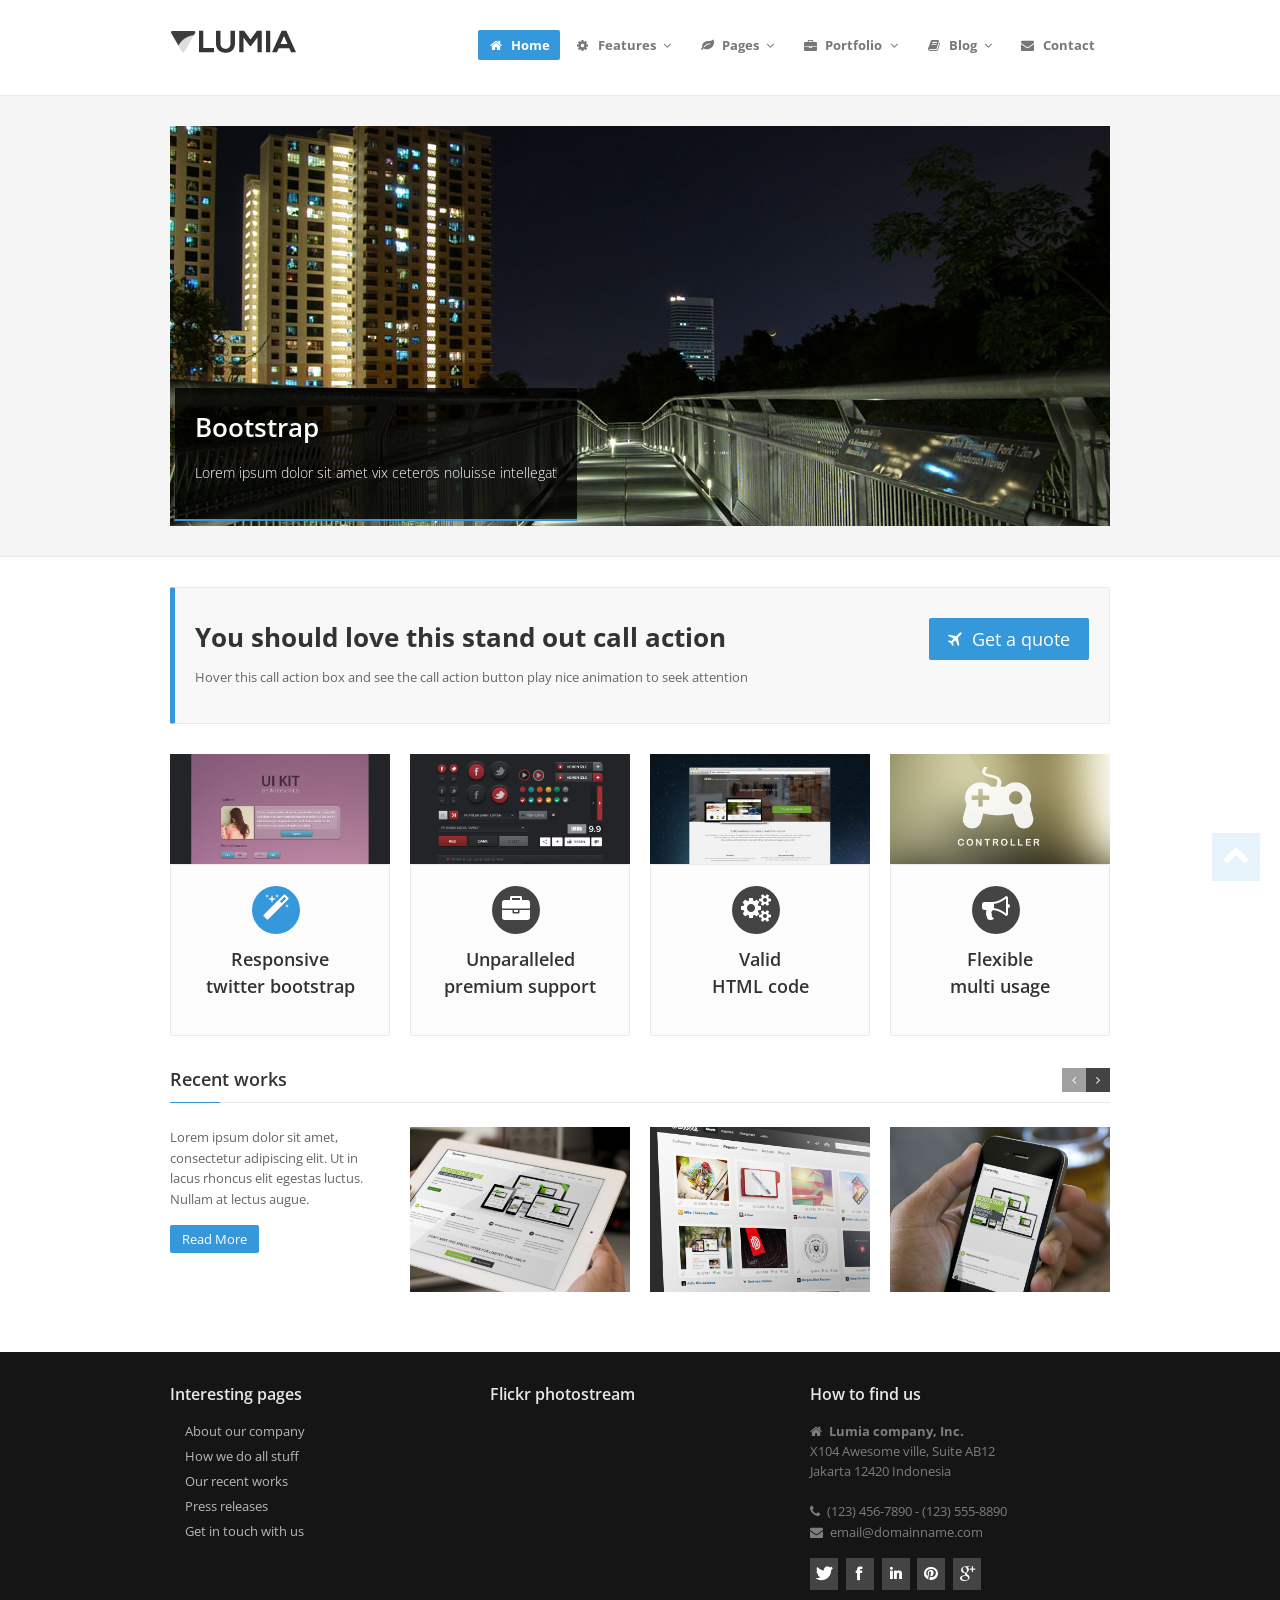
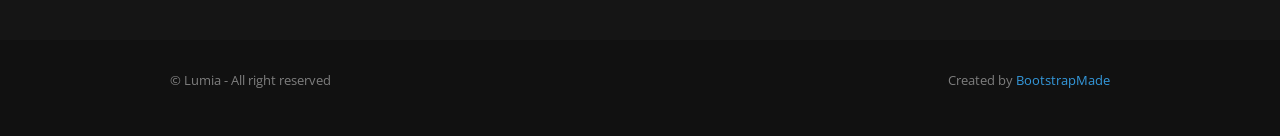
==== Lumia/index.html @ 3aeae581 "Adding a template Use this as a base to change as needed for current project." ====
<!DOCTYPE html>
<html lang="en">

<head>
  <meta charset="utf-8">
  <title>Lumia - Multipurpose responsive bootstrap website template</title>
  <meta name="viewport" content="width=device-width, initial-scale=1.0">
  <meta name="description" content="">
  <meta name="author" content="">
  <!-- styles -->
  <link href="assets/css/bootstrap.css" rel="stylesheet">
  <link href="assets/css/bootstrap-responsive.css" rel="stylesheet">
  <link href="assets/css/prettyPhoto.css" rel="stylesheet">
  <link href="assets/js/google-code-prettify/prettify.css" rel="stylesheet">
  <link href="assets/css/flexslider.css" rel="stylesheet">
  <link href="assets/css/style.css" rel="stylesheet">
  <link href="assets/color/default.css" rel="stylesheet">
  <link href="https://fonts.googleapis.com/css?family=Droid+Serif:400,600,400italic|Open+Sans:400,600,700" rel="stylesheet">

  <!-- fav and touch icons -->
  <link rel="shortcut icon" href="assets/ico/favicon.ico">
  <link rel="apple-touch-icon-precomposed" sizes="144x144" href="assets/ico/apple-touch-icon-144-precomposed.png">
  <link rel="apple-touch-icon-precomposed" sizes="114x114" href="assets/ico/apple-touch-icon-114-precomposed.png">
  <link rel="apple-touch-icon-precomposed" sizes="72x72" href="assets/ico/apple-touch-icon-72-precomposed.png">
  <link rel="apple-touch-icon-precomposed" href="assets/ico/apple-touch-icon-57-precomposed.png">

  <!-- =======================================================
    Theme Name: Lumia
    Theme URL: https://bootstrapmade.com/lumia-bootstrap-business-template/
    Author: BootstrapMade.com
    Author URL: https://bootstrapmade.com
  ======================================================= -->
</head>


<body>
  <div id="wrapper">
    <header>
      <!-- Navbar
    ================================================== -->
      <div class="navbar navbar-static-top">
        <div class="navbar-inner">
          <div class="container">
            <!-- logo -->
            <div class="logo">
              <a href="index.html"><img src="assets/img/logo.png" alt="" /></a>
            </div>
            <!-- end logo -->

            <!-- top menu -->
            <div class="navigation">
              <nav>
                <ul class="nav topnav">
                  <li class="active">
                    <a href="index.html"><i class="icon-home"></i> Home </a>
                  </li>
                  <li class="dropdown">
                    <a href="#"><i class="icon-cog"></i> Features <i class="icon-angle-down"></i></a>
                    <ul class="dropdown-menu">
                      <li><a href="media.html">Media</a></li>
                      <li><a href="color-scheme.html">10 Theme colors</a></li>
                      <li><a href="buttons.html">Buttons</a></li>
                      <li><a href="components.html">Components</a></li>
                      <li><a href="animations.html">56 Animations</a></li>
                      <li><a href="icons.html">Icons</a></li>
                      <li><a href="icon-variations.html">Icon variations</a></li>
                      <li class="dropdown"><a href="#">3rd level <i class="icon-angle-right"></i></a>
                        <ul class="dropdown-menu sub-menu">
                          <li><a href="#">Example menu</a></li>
                          <li><a href="#">Example menu</a></li>
                          <li><a href="#">Example menu</a></li>
                        </ul>
                      </li>
                    </ul>
                  </li>
                  <li class="dropdown">
                    <a href="#"><i class="icon-leaf"></i> Pages <i class="icon-angle-down"></i></a>
                    <ul class="dropdown-menu">
                      <li><a href="about.html">About us</a></li>
                      <li><a href="pricingbox.html">Pricing boxes</a></li>
                      <li><a href="testimonials.html">Testimonials</a></li>
                      <li><a href="404.html">404</a></li>
                    </ul>
                  </li>
                  <li class="dropdown">
                    <a href="#"><i class="icon-briefcase"></i> Portfolio <i class="icon-angle-down"></i></a>
                    <ul class="dropdown-menu">
                      <li><a href="portfolio-2cols.html">Portfolio 2 columns</a></li>
                      <li><a href="portfolio-3cols.html">Portfolio 3 columns</a></li>
                      <li><a href="portfolio-4cols.html">Portfolio 4 columns</a></li>
                      <li><a href="portfolio-detail.html">Portfolio detail</a></li>
                    </ul>
                  </li>
                  <li class="dropdown">
                    <a href="#"><i class="icon-book"></i> Blog <i class="icon-angle-down"></i></a>
                    <ul class="dropdown-menu">
                      <li><a href="blog-left-sidebar.html">Blog left sidebar</a></li>
                      <li><a href="blog-right-sidebar.html">Blog right sidebar</a></li>
                      <li><a href="post-left-sidebar.html">Post left sidebar</a></li>
                      <li><a href="post-right-sidebar.html">Post right sidebar</a></li>
                    </ul>
                  </li>
                  <li>
                    <a href="contact.html"><i class="icon-envelope-alt"></i> Contact</a>
                  </li>
                </ul>
              </nav>
            </div>
            <!-- end menu -->

          </div>
        </div>
      </div>
    </header>
    <section id="intro">

      <div class="container">
        <div class="row">
          <div class="span12">
            <!-- Place somewhere in the <body> of your page -->
            <div id="mainslider" class="flexslider">
              <ul class="slides">
                <li data-thumb="assets/img/slides/flexslider/img1.jpg">
                  <img src="assets/img/slides/flexslider/img1.jpg" alt="" />
                  <div class="flex-caption primary">
                    <h2>Bootstrap</h2>
                    <p>Lorem ipsum dolor sit amet vix ceteros noluisse intellegat</p>
                  </div>
                </li>
                <li data-thumb="assets/img/slides/flexslider/img2.jpg">
                  <img src="assets/img/slides/flexslider/img2.jpg" alt="" />
                  <div class="flex-caption warning">
                    <h2>Responsive layout</h2>
                    <p>Lorem ipsum dolor sit amet vix ceteros noluisse intellegat</p>
                  </div>
                </li>
                <li data-thumb="assets/img/slides/flexslider/img3.jpg">
                  <img src="assets/img/slides/flexslider/img3.jpg" alt="" />
                  <div class="flex-caption success">
                    <h2>Rich of features</h2>
                    <p>Lorem ipsum dolor sit amet vix ceteros noluisse intellegat</p>
                  </div>
                </li>
              </ul>
            </div>
          </div>
        </div>
      </div>

    </section>
    <section id="maincontent">
      <div class="container">

        <div class="row">
          <div class="span12">
            <div class="call-action">

              <div class="text">
                <h2>You should love this stand out call action</h2>
                <p>
                  Hover this call action box and see the call action button play nice animation to seek attention
                </p>
              </div>
              <div class="cta">
                <a class="btn btn-large btn-theme" href="#">
							<i class="icon-plane icon-white"></i> Get a quote </a>
              </div>

            </div>
            <!-- end tagline -->
          </div>
        </div>

        <div class="row">
          <div class="span3 features e_pulse">
            <img src="assets/img/dummies/img1.jpg" alt="" />
            <div class="box">
              <div class="divcenter">
                <a href="#"><i class="icon-circled icon-48 icon-magic active icon"></i></a>
                <h4>Responsive <br />twitter bootstrap</h4>
              </div>
            </div>
          </div>

          <div class="span3 features e_pulse">
            <img src="assets/img/dummies/img2.jpg" alt="" />
            <div class="box">
              <div class="divcenter">
                <a href="#"><i class="icon-circled icon-48 icon-briefcase icon"></i></a>
                <h4>Unparalleled <br />premium support</h4>
              </div>
            </div>
          </div>

          <div class="span3 features e_pulse">
            <img src="assets/img/dummies/img3.jpg" alt="" />
            <div class="box">
              <div class="divcenter">
                <a href="#"><i class="icon-circled icon-48 icon-cogs icon"></i></a>
                <h4>Valid <br />HTML code</h4>
              </div>
            </div>
          </div>

          <div class="span3 features e_pulse">
            <img src="assets/img/dummies/img4.jpg" alt="" />
            <div class="box">
              <div class="divcenter">
                <a href="#"><i class="icon-circled icon-48 icon-bullhorn icon"></i></a>
                <h4>Flexible <br />multi usage</h4>
              </div>
            </div>
          </div>
        </div>

        <div class="row">
          <div class="span12">
            <h4 class="rheading">Recent works<span></span></h4>
            <div class="row">
              <div class="span3">

                <p class="hidden-phone">
                  Lorem ipsum dolor sit amet, consectetur adipiscing elit. Ut in lacus rhoncus elit egestas luctus. Nullam at lectus augue.
                </p>

                <a href="#" class="btn btn-theme">Read More</a>
              </div>

              <div class="span9">
                <div id="latest-work" class="carousel btleft">
                  <div class="carousel-wrapper">
                    <ul class="da-thumbs">

                      <li>
                        <img src="assets/img/dummies/work1.jpg" alt="" />
                        <article class="da-animate da-slideFromRight">
                          <a class="zoom" data-pretty="prettyPhoto" href="assets/img/dummies/big1.jpg">
														<i class="icon-zoom-in icon-rounded icon-48 active"></i>
													</a>
                          <a href="portfolio-detail.html">
														<i class="icon-link icon-rounded icon-48 active"></i>
													</a>
                          <div class="hidden-tablet">
                            <p>Serenity theme</p>
                          </div>
                        </article>
                      </li>

                      <li>
                        <img src="assets/img/dummies/work2.jpg" alt="" />
                        <article class="da-animate da-slideFromRight">
                          <a class="zoom" data-pretty="prettyPhoto" href="assets/img/dummies/big1.jpg">
														<i class="icon-zoom-in icon-rounded icon-48 active"></i>
													</a>
                          <a href="portfolio-detail.html">
														<i class="icon-link icon-rounded icon-48 active"></i>
													</a>
                          <div class="hidden-tablet">
                            <p>Dark apps</p>
                          </div>
                        </article>
                      </li>

                      <li>
                        <img src="assets/img/dummies/work3.jpg" alt="" />
                        <article class="da-animate da-slideFromRight">
                          <a class="zoom" data-pretty="prettyPhoto" href="assets/img/dummies/big1.jpg">
														<i class="icon-zoom-in icon-rounded icon-48 active"></i>
													</a>
                          <a href="portfolio-detail.html">
														<i class="icon-link icon-rounded icon-48 active"></i>
													</a>
                          <div class="hidden-tablet">
                            <p>Mobile apps</p>
                          </div>
                        </article>
                      </li>

                      <li>
                        <img src="assets/img/dummies/work4.jpg" alt="" />
                        <article class="da-animate da-slideFromRight">
                          <a class="zoom" data-pretty="prettyPhoto" href="assets/img/dummies/big1.jpg">
														<i class="icon-zoom-in icon-rounded icon-48 active"></i>
													</a>
                          <a href="portfolio-detail.html">
														<i class="icon-link icon-rounded icon-48 active"></i>
													</a>
                          <div class="hidden-tablet">
                            <p>Mobile template</p>
                          </div>
                        </article>
                      </li>

                      <li>
                        <img src="assets/img/dummies/work5.jpg" alt="" />
                        <article class="da-animate da-slideFromRight">
                          <a class="zoom" data-pretty="prettyPhoto" href="assets/img/dummies/big1.jpg">
														<i class="icon-zoom-in icon-rounded icon-48 active"></i>
													</a>
                          <a href="portfolio-detail.html">
														<i class="icon-link icon-rounded icon-48 active"></i>
													</a>
                          <div class="hidden-tablet">
                            <p>Business theme</p>
                          </div>
                        </article>
                      </li>

                      <li>
                        <img src="assets/img/dummies/work6.jpg" alt="" />
                        <article class="da-animate da-slideFromRight">
                          <a class="zoom" data-pretty="prettyPhoto" href="assets/img/dummies/big1.jpg">
														<i class="icon-zoom-in icon-rounded icon-48 active"></i>
													</a>
                          <a href="portfolio-detail.html">
														<i class="icon-link icon-rounded icon-48 active"></i>
													</a>
                          <div class="hidden-tablet">
                            <p>Portfolio graphic</p>
                          </div>
                        </article>
                      </li>

                    </ul>
                  </div>
                </div>

              </div>
            </div>
          </div>
        </div>

      </div>
    </section>
    <!-- Footer
 ================================================== -->
    <footer class="footer">
      <div class="container">
        <div class="row">
          <div class="span4">
            <div class="widget">
              <h5>Interesting pages</h5>
              <ul class="regular">
                <li><a href="#">About our company</a></li>
                <li><a href="#">How we do all stuff</a></li>
                <li><a href="#">Our recent works</a></li>
                <li><a href="#">Press releases</a></li>
                <li><a href="#">Get in touch with us</a></li>
              </ul>
            </div>
          </div>
          <div class="span4">
            <div class="widget">
              <h5>Flickr photostream</h5>
              <div class="flickr-badge">
                <script type="text/javascript" src="http://www.flickr.com/badge_code_v2.gne?count=9&amp;display=random&amp;size=s&amp;layout=x&amp;source=user&amp;user=34178660@N03"></script>

              </div>
              <div class="clear"></div>
            </div>
          </div>
          <div class="span4">
            <div class="widget">
              <h5>How to find us</h5>
              <address>
								<i class="icon-home"></i> <strong>Lumia company, Inc.</strong><br>
								X104 Awesome ville, Suite AB12<br>
								Jakarta 12420 Indonesia
								</address>
              <p>
                <i class="icon-phone"></i> (123) 456-7890 - (123) 555-8890<br>
                <i class="icon-envelope-alt"></i> email@domainname.com
              </p>
            </div>
            <div class="widget">
              <ul class="social">
                <li><a href="#" data-placement="bottom" title="Twitter"><i class="icon-twitter icon-square icon-32"></i></a></li>
                <li><a href="#" data-placement="bottom" title="Facebook"><i class="icon-facebook icon-square icon-32"></i></a></li>
                <li><a href="#" data-placement="bottom" title="Linkedin"><i class="icon-linkedin icon-square icon-32"></i></a></li>
                <li><a href="#" data-placement="bottom" title="Pinterest"><i class="icon-pinterest icon-square icon-32"></i></a></li>
                <li><a href="#" data-placement="bottom" title="Google plus"><i class="icon-google-plus icon-square icon-32"></i></a></li>
              </ul>
            </div>
          </div>
        </div>
      </div>
      <div class="verybottom">
        <div class="container">
          <div class="row">
            <div class="span6">
              <p>
                &copy; Lumia - All right reserved
              </p>
            </div>
            <div class="span6">
              <div class="pull-right">
                <div class="credits">
                  <!--
                    All the links in the footer should remain intact.
                    You can delete the links only if you purchased the pro version.
                    Licensing information: https://bootstrapmade.com/license/
                    Purchase the pro version with working PHP/AJAX contact form: https://bootstrapmade.com/buy/?theme=Lumia
                  -->
                  Created by <a href="https://bootstrapmade.com/">BootstrapMade</a>
                </div>
              </div>
            </div>
          </div>
        </div>
      </div>
    </footer>

  </div>
  <!-- end wrapper -->
  <a href="#" class="scrollup"><i class="icon-chevron-up icon-square icon-48 active"></i></a>

  <script src="assets/js/jquery.js"></script>
  <script src="assets/js/raphael-min.js"></script>
  <script src="assets/js/jquery.easing.1.3.js"></script>
  <script src="assets/js/bootstrap.js"></script>
  <script src="assets/js/google-code-prettify/prettify.js"></script>
  <script src="assets/js/jquery.elastislide.js"></script>
  <script src="assets/js/jquery.prettyPhoto.js"></script>
  <script src="assets/js/jquery.flexslider.js"></script>
  <script src="assets/js/jquery-hover-effect.js"></script>
  <script src="assets/js/animate.js"></script>

  <!-- Template Custom JavaScript File -->
  <script src="assets/js/custom.js"></script>

</body>
</html>
---- Lumia/assets/css/prettyPhoto.css ----
div.pp_default .pp_top,div.pp_default .pp_top .pp_middle,div.pp_default .pp_top .pp_left,div.pp_default .pp_top .pp_right,div.pp_default .pp_bottom,div.pp_default .pp_bottom .pp_left,div.pp_default .pp_bottom .pp_middle,div.pp_default .pp_bottom .pp_right{height:13px}
div.pp_default .pp_top .pp_left{background:url(../images/prettyPhoto/default/sprite.png) -78px -93px no-repeat}
div.pp_default .pp_top .pp_middle{background:url(../images/prettyPhoto/default/sprite_x.png) top left repeat-x}
div.pp_default .pp_top .pp_right{background:url(../images/prettyPhoto/default/sprite.png) -112px -93px no-repeat}
div.pp_default .pp_content .ppt{color:#f8f8f8}
div.pp_default .pp_content_container .pp_left{background:url(../images/prettyPhoto/default/sprite_y.png) -7px 0 repeat-y;padding-left:13px}
div.pp_default .pp_content_container .pp_right{background:url(../images/prettyPhoto/default/sprite_y.png) top right repeat-y;padding-right:13px}
div.pp_default .pp_next:hover{background:url(../images/prettyPhoto/default/sprite_next.png) center right no-repeat;cursor:pointer}
div.pp_default .pp_previous:hover{background:url(../images/prettyPhoto/default/sprite_prev.png) center left no-repeat;cursor:pointer}
div.pp_default .pp_expand{background:url(../images/prettyPhoto/default/sprite.png) 0 -29px no-repeat;cursor:pointer;width:28px;height:28px}
div.pp_default .pp_expand:hover{background:url(../images/prettyPhoto/default/sprite.png) 0 -56px no-repeat;cursor:pointer}
div.pp_default .pp_contract{background:url(../images/prettyPhoto/default/sprite.png) 0 -84px no-repeat;cursor:pointer;width:28px;height:28px}
div.pp_default .pp_contract:hover{background:url(../images/prettyPhoto/default/sprite.png) 0 -113px no-repeat;cursor:pointer}
div.pp_default .pp_close{width:30px;height:30px;background:url(../images/prettyPhoto/default/sprite.png) 2px 1px no-repeat;cursor:pointer}
div.pp_default .pp_gallery ul li a{background:url(../images/prettyPhoto/default/default_thumb.png) center center #f8f8f8;border:1px solid #aaa}
div.pp_default .pp_social{margin-top:7px}
div.pp_default .pp_gallery a.pp_arrow_previous,div.pp_default .pp_gallery a.pp_arrow_next{position:static;left:auto}
div.pp_default .pp_nav .pp_play,div.pp_default .pp_nav .pp_pause{background:url(../images/prettyPhoto/default/sprite.png) -51px 1px no-repeat;height:30px;width:30px}
div.pp_default .pp_nav .pp_pause{background-position:-51px -29px}
div.pp_default a.pp_arrow_previous,div.pp_default a.pp_arrow_next{background:url(../images/prettyPhoto/default/sprite.png) -31px -3px no-repeat;height:20px;width:20px;margin:4px 0 0}
div.pp_default a.pp_arrow_next{left:52px;background-position:-82px -3px}
div.pp_default .pp_content_container .pp_details{margin-top:5px}
div.pp_default .pp_nav{clear:none;height:30px;width:110px;position:relative}
div.pp_default .pp_nav .currentTextHolder{font-family:Georgia;font-style:italic;color:#999;font-size:11px;left:75px;line-height:25px;position:absolute;top:2px;margin:0;padding:0 0 0 10px}
div.pp_default .pp_close:hover,div.pp_default .pp_nav .pp_play:hover,div.pp_default .pp_nav .pp_pause:hover,div.pp_default .pp_arrow_next:hover,div.pp_default .pp_arrow_previous:hover{opacity:0.7}
div.pp_default .pp_description{font-size:11px;font-weight:700;line-height:14px;margin:5px 50px 5px 0}
div.pp_default .pp_bottom .pp_left{background:url(../images/prettyPhoto/default/sprite.png) -78px -127px no-repeat}
div.pp_default .pp_bottom .pp_middle{background:url(../images/prettyPhoto/default/sprite_x.png) bottom left repeat-x}
div.pp_default .pp_bottom .pp_right{background:url(../images/prettyPhoto/default/sprite.png) -112px -127px no-repeat}
div.pp_default .pp_loaderIcon{background:url(../images/prettyPhoto/default/loader.gif) center center no-repeat}
div.light_rounded .pp_top .pp_left{background:url(../images/prettyPhoto/light_rounded/sprite.png) -88px -53px no-repeat}
div.light_rounded .pp_top .pp_right{background:url(../images/prettyPhoto/light_rounded/sprite.png) -110px -53px no-repeat}
div.light_rounded .pp_next:hover{background:url(../images/prettyPhoto/light_rounded/btnNext.png) center right no-repeat;cursor:pointer}
div.light_rounded .pp_previous:hover{background:url(../images/prettyPhoto/light_rounded/btnPrevious.png) center left no-repeat;cursor:pointer}
div.light_rounded .pp_expand{background:url(../images/prettyPhoto/light_rounded/sprite.png) -31px -26px no-repeat;cursor:pointer}
div.light_rounded .pp_expand:hover{background:url(../images/prettyPhoto/light_rounded/sprite.png) -31px -47px no-repeat;cursor:pointer}
div.light_rounded .pp_contract{background:url(../images/prettyPhoto/light_rounded/sprite.png) 0 -26px no-repeat;cursor:pointer}
div.light_rounded .pp_contract:hover{background:url(../images/prettyPhoto/light_rounded/sprite.png) 0 -47px no-repeat;cursor:pointer}
div.light_rounded .pp_close{width:75px;height:22px;background:url(../images/prettyPhoto/light_rounded/sprite.png) -1px -1px no-repeat;cursor:pointer}
div.light_rounded .pp_nav .pp_play{background:url(../images/prettyPhoto/light_rounded/sprite.png) -1px -100px no-repeat;height:15px;width:14px}
div.light_rounded .pp_nav .pp_pause{background:url(../images/prettyPhoto/light_rounded/sprite.png) -24px -100px no-repeat;height:15px;width:14px}
div.light_rounded .pp_arrow_previous{background:url(../images/prettyPhoto/light_rounded/sprite.png) 0 -71px no-repeat}
div.light_rounded .pp_arrow_next{background:url(../images/prettyPhoto/light_rounded/sprite.png) -22px -71px no-repeat}
div.light_rounded .pp_bottom .pp_left{background:url(../images/prettyPhoto/light_rounded/sprite.png) -88px -80px no-repeat}
div.light_rounded .pp_bottom .pp_right{background:url(../images/prettyPhoto/light_rounded/sprite.png) -110px -80px no-repeat}
div.dark_rounded .pp_top .pp_left{background:url(../images/prettyPhoto/dark_rounded/sprite.png) -88px -53px no-repeat}
div.dark_rounded .pp_top .pp_right{background:url(../images/prettyPhoto/dark_rounded/sprite.png) -110px -53px no-repeat}
div.dark_rounded .pp_content_container .pp_left{background:url(../images/prettyPhoto/dark_rounded/contentPattern.png) top left repeat-y}
div.dark_rounded .pp_content_container .pp_right{background:url(../images/prettyPhoto/dark_rounded/contentPattern.png) top right repeat-y}
div.dark_rounded .pp_next:hover{background:url(../images/prettyPhoto/dark_rounded/btnNext.png) center right no-repeat;cursor:pointer}
div.dark_rounded .pp_previous:hover{background:url(../images/prettyPhoto/dark_rounded/btnPrevious.png) center left no-repeat;cursor:pointer}
div.dark_rounded .pp_expand{background:url(../images/prettyPhoto/dark_rounded/sprite.png) -31px -26px no-repeat;cursor:pointer}
div.dark_rounded .pp_expand:hover{background:url(../images/prettyPhoto/dark_rounded/sprite.png) -31px -47px no-repeat;cursor:pointer}
div.dark_rounded .pp_contract{background:url(../images/prettyPhoto/dark_rounded/sprite.png) 0 -26px no-repeat;cursor:pointer}
div.dark_rounded .pp_contract:hover{background:url(../images/prettyPhoto/dark_rounded/sprite.png) 0 -47px no-repeat;cursor:pointer}
div.dark_rounded .pp_close{width:75px;height:22px;background:url(../images/prettyPhoto/dark_rounded/sprite.png) -1px -1px no-repeat;cursor:pointer}
div.dark_rounded .pp_description{margin-right:85px;color:#fff}
div.dark_rounded .pp_nav .pp_play{background:url(../images/prettyPhoto/dark_rounded/sprite.png) -1px -100px no-repeat;height:15px;width:14px}
div.dark_rounded .pp_nav .pp_pause{background:url(../images/prettyPhoto/dark_rounded/sprite.png) -24px -100px no-repeat;height:15px;width:14px}
div.dark_rounded .pp_arrow_previous{background:url(../images/prettyPhoto/dark_rounded/sprite.png) 0 -71px no-repeat}
div.dark_rounded .pp_arrow_next{background:url(../images/prettyPhoto/dark_rounded/sprite.png) -22px -71px no-repeat}
div.dark_rounded .pp_bottom .pp_left{background:url(../images/prettyPhoto/dark_rounded/sprite.png) -88px -80px no-repeat}
div.dark_rounded .pp_bottom .pp_right{background:url(../images/prettyPhoto/dark_rounded/sprite.png) -110px -80px no-repeat}
div.dark_rounded .pp_loaderIcon{background:url(../images/prettyPhoto/dark_rounded/loader.gif) center center no-repeat}
div.dark_square .pp_left,div.dark_square .pp_middle,div.dark_square .pp_right,div.dark_square .pp_content{background:#000}
div.dark_square .pp_description{color:#fff;margin:0 85px 0 0}
div.dark_square .pp_loaderIcon{background:url(../images/prettyPhoto/dark_square/loader.gif) center center no-repeat}
div.dark_square .pp_expand{background:url(../images/prettyPhoto/dark_square/sprite.png) -31px -26px no-repeat;cursor:pointer}
div.dark_square .pp_expand:hover{background:url(../images/prettyPhoto/dark_square/sprite.png) -31px -47px no-repeat;cursor:pointer}
div.dark_square .pp_contract{background:url(../images/prettyPhoto/dark_square/sprite.png) 0 -26px no-repeat;cursor:pointer}
div.dark_square .pp_contract:hover{background:url(../images/prettyPhoto/dark_square/sprite.png) 0 -47px no-repeat;cursor:pointer}
div.dark_square .pp_close{width:75px;height:22px;background:url(../images/prettyPhoto/dark_square/sprite.png) -1px -1px no-repeat;cursor:pointer}
div.dark_square .pp_nav{clear:none}
div.dark_square .pp_nav .pp_play{background:url(../images/prettyPhoto/dark_square/sprite.png) -1px -100px no-repeat;height:15px;width:14px}
div.dark_square .pp_nav .pp_pause{background:url(../images/prettyPhoto/dark_square/sprite.png) -24px -100px no-repeat;height:15px;width:14px}
div.dark_square .pp_arrow_previous{background:url(../images/prettyPhoto/dark_square/sprite.png) 0 -71px no-repeat}
div.dark_square .pp_arrow_next{background:url(../images/prettyPhoto/dark_square/sprite.png) -22px -71px no-repeat}
div.dark_square .pp_next:hover{background:url(../images/prettyPhoto/dark_square/btnNext.png) center right no-repeat;cursor:pointer}
div.dark_square .pp_previous:hover{background:url(../images/prettyPhoto/dark_square/btnPrevious.png) center left no-repeat;cursor:pointer}
div.light_square .pp_expand{background:url(../images/prettyPhoto/light_square/sprite.png) -31px -26px no-repeat;cursor:pointer}
div.light_square .pp_expand:hover{background:url(../images/prettyPhoto/light_square/sprite.png) -31px -47px no-repeat;cursor:pointer}
div.light_square .pp_contract{background:url(../images/prettyPhoto/light_square/sprite.png) 0 -26px no-repeat;cursor:pointer}
div.light_square .pp_contract:hover{background:url(../images/prettyPhoto/light_square/sprite.png) 0 -47px no-repeat;cursor:pointer}
div.light_square .pp_close{width:75px;height:22px;background:url(../images/prettyPhoto/light_square/sprite.png) -1px -1px no-repeat;cursor:pointer}
div.light_square .pp_nav .pp_play{background:url(../images/prettyPhoto/light_square/sprite.png) -1px -100px no-repeat;height:15px;width:14px}
div.light_square .pp_nav .pp_pause{background:url(../images/prettyPhoto/light_square/sprite.png) -24px -100px no-repeat;height:15px;width:14px}
div.light_square .pp_arrow_previous{background:url(../images/prettyPhoto/light_square/sprite.png) 0 -71px no-repeat}
div.light_square .pp_arrow_next{background:url(../images/prettyPhoto/light_square/sprite.png) -22px -71px no-repeat}
div.light_square .pp_next:hover{background:url(../images/prettyPhoto/light_square/btnNext.png) center right no-repeat;cursor:pointer}
div.light_square .pp_previous:hover{background:url(../images/prettyPhoto/light_square/btnPrevious.png) center left no-repeat;cursor:pointer}
div.facebook .pp_top .pp_left{background:url(../images/prettyPhoto/facebook/sprite.png) -88px -53px no-repeat}
div.facebook .pp_top .pp_middle{background:url(../images/prettyPhoto/facebook/contentPatternTop.png) top left repeat-x}
div.facebook .pp_top .pp_right{background:url(../images/prettyPhoto/facebook/sprite.png) -110px -53px no-repeat}
div.facebook .pp_content_container .pp_left{background:url(../images/prettyPhoto/facebook/contentPatternLeft.png) top left repeat-y}
div.facebook .pp_content_container .pp_right{background:url(../images/prettyPhoto/facebook/contentPatternRight.png) top right repeat-y}
div.facebook .pp_expand{background:url(../images/prettyPhoto/facebook/sprite.png) -31px -26px no-repeat;cursor:pointer}
div.facebook .pp_expand:hover{background:url(../images/prettyPhoto/facebook/sprite.png) -31px -47px no-repeat;cursor:pointer}
div.facebook .pp_contract{background:url(../images/prettyPhoto/facebook/sprite.png) 0 -26px no-repeat;cursor:pointer}
div.facebook .pp_contract:hover{background:url(../images/prettyPhoto/facebook/sprite.png) 0 -47px no-repeat;cursor:pointer}
div.facebook .pp_close{width:22px;height:22px;background:url(../images/prettyPhoto/facebook/sprite.png) -1px -1px no-repeat;cursor:pointer}
div.facebook .pp_description{margin:0 37px 0 0}
div.facebook .pp_loaderIcon{background:url(../images/prettyPhoto/facebook/loader.gif) center center no-repeat}
div.facebook .pp_arrow_previous{background:url(../images/prettyPhoto/facebook/sprite.png) 0 -71px no-repeat;height:22px;margin-top:0;width:22px}
div.facebook .pp_arrow_previous.disabled{background-position:0 -96px;cursor:default}
div.facebook .pp_arrow_next{background:url(../images/prettyPhoto/facebook/sprite.png) -32px -71px no-repeat;height:22px;margin-top:0;width:22px}
div.facebook .pp_arrow_next.disabled{background-position:-32px -96px;cursor:default}
div.facebook .pp_nav{margin-top:0}
div.facebook .pp_nav p{font-size:15px;padding:0 3px 0 4px}
div.facebook .pp_nav .pp_play{background:url(../images/prettyPhoto/facebook/sprite.png) -1px -123px no-repeat;height:22px;width:22px}
div.facebook .pp_nav .pp_pause{background:url(../images/prettyPhoto/facebook/sprite.png) -32px -123px no-repeat;height:22px;width:22px}
div.facebook .pp_next:hover{background:url(../images/prettyPhoto/facebook/btnNext.png) center right no-repeat;cursor:pointer}
div.facebook .pp_previous:hover{background:url(../images/prettyPhoto/facebook/btnPrevious.png) center left no-repeat;cursor:pointer}
div.facebook .pp_bottom .pp_left{background:url(../images/prettyPhoto/facebook/sprite.png) -88px -80px no-repeat}
div.facebook .pp_bottom .pp_middle{background:url(../images/prettyPhoto/facebook/contentPatternBottom.png) top left repeat-x}
div.facebook .pp_bottom .pp_right{background:url(../images/prettyPhoto/facebook/sprite.png) -110px -80px no-repeat}
div.pp_pic_holder a:focus{outline:none}
div.pp_overlay{background:#000;display:none;left:0;position:absolute;top:0;width:100%;z-index:9500}
div.pp_pic_holder{display:none;position:absolute;width:100px;z-index:10000}
.pp_content{height:40px;min-width:40px}
* html .pp_content{width:40px}
.pp_content_container{position:relative;text-align:left;width:100%}
.pp_content_container .pp_left{padding-left:20px}
.pp_content_container .pp_right{padding-right:20px}
.pp_content_container .pp_details{float:left;margin:10px 0 2px}
.pp_description{display:none;margin:0}
.pp_social{float:left;margin:0}
.pp_social .facebook{float:left;margin-left:5px;width:55px;overflow:hidden}
.pp_social .twitter{float:left}
.pp_nav{clear:right;float:left;margin:3px 10px 0 0}
.pp_nav p{float:left;white-space:nowrap;margin:2px 4px}
.pp_nav .pp_play,.pp_nav .pp_pause{float:left;margin-right:4px;text-indent:-10000px}
a.pp_arrow_previous,a.pp_arrow_next{display:block;float:left;height:15px;margin-top:3px;overflow:hidden;text-indent:-10000px;width:14px}
.pp_hoverContainer{position:absolute;top:0;width:100%;z-index:2000}
.pp_gallery{display:none;left:50%;margin-top:-50px;position:absolute;z-index:10000}
.pp_gallery div{float:left;overflow:hidden;position:relative}
.pp_gallery ul{float:left;height:35px;position:relative;white-space:nowrap;margin:0 0 0 5px;padding:0}
.pp_gallery ul a{border:1px rgba(0,0,0,0.5) solid;display:block;float:left;height:33px;overflow:hidden}
.pp_gallery ul a img{border:0}
.pp_gallery li{display:block;float:left;margin:0 5px 0 0;padding:0}
.pp_gallery li.default a{background:url(../images/prettyPhoto/facebook/default_thumbnail.gif) 0 0 no-repeat;display:block;height:33px;width:50px}
.pp_gallery .pp_arrow_previous,.pp_gallery .pp_arrow_next{margin-top:7px!important}
a.pp_next{background:url(../images/prettyPhoto/light_rounded/btnNext.png) 10000px 10000px no-repeat;display:block;float:right;height:100%;text-indent:-10000px;width:49%}
a.pp_previous{background:url(../images/prettyPhoto/light_rounded/btnNext.png) 10000px 10000px no-repeat;display:block;float:left;height:100%;text-indent:-10000px;width:49%}
a.pp_expand,a.pp_contract{cursor:pointer;display:none;height:20px;position:absolute;right:30px;text-indent:-10000px;top:10px;width:20px;z-index:20000}
a.pp_close{position:absolute;right:0;top:0;display:block;line-height:22px;text-indent:-10000px}
.pp_loaderIcon{display:block;height:24px;left:50%;position:absolute;top:50%;width:24px;margin:-12px 0 0 -12px}
#pp_full_res{line-height:1!important}
#pp_full_res .pp_inline{text-align:left}
#pp_full_res .pp_inline p{margin:0 0 15px}
div.ppt{color:#fff;display:none;font-size:17px;z-index:9999;margin:0 0 5px 15px}
div.pp_default .pp_content,div.light_rounded .pp_content{background-color:#fff}
div.pp_default #pp_full_res .pp_inline,div.light_rounded .pp_content .ppt,div.light_rounded #pp_full_res .pp_inline,div.light_square .pp_content .ppt,div.light_square #pp_full_res .pp_inline,div.facebook .pp_content .ppt,div.facebook #pp_full_res .pp_inline{color:#000}
div.pp_default .pp_gallery ul li a:hover,div.pp_default .pp_gallery ul li.selected a,.pp_gallery ul a:hover,.pp_gallery li.selected a{border-color:#fff}
div.pp_default .pp_details,div.light_rounded .pp_details,div.dark_rounded .pp_details,div.dark_square .pp_details,div.light_square .pp_details,div.facebook .pp_details{position:relative}
div.light_rounded .pp_top .pp_middle,div.light_rounded .pp_content_container .pp_left,div.light_rounded .pp_content_container .pp_right,div.light_rounded .pp_bottom .pp_middle,div.light_square .pp_left,div.light_square .pp_middle,div.light_square .pp_right,div.light_square .pp_content,div.facebook .pp_content{background:#fff}
div.light_rounded .pp_description,div.light_square .pp_description{margin-right:85px}
div.light_rounded .pp_gallery a.pp_arrow_previous,div.light_rounded .pp_gallery a.pp_arrow_next,div.dark_rounded .pp_gallery a.pp_arrow_previous,div.dark_rounded .pp_gallery a.pp_arrow_next,div.dark_square .pp_gallery a.pp_arrow_previous,div.dark_square .pp_gallery a.pp_arrow_next,div.light_square .pp_gallery a.pp_arrow_previous,div.light_square .pp_gallery a.pp_arrow_next{margin-top:12px!important}
div.light_rounded .pp_arrow_previous.disabled,div.dark_rounded .pp_arrow_previous.disabled,div.dark_square .pp_arrow_previous.disabled,div.light_square .pp_arrow_previous.disabled{background-position:0 -87px;cursor:default}
div.light_rounded .pp_arrow_next.disabled,div.dark_rounded .pp_arrow_next.disabled,div.dark_square .pp_arrow_next.disabled,div.light_square .pp_arrow_next.disabled{background-position:-22px -87px;cursor:default}
div.light_rounded .pp_loaderIcon,div.light_square .pp_loaderIcon{background:url(../images/prettyPhoto/light_rounded/loader.gif) center center no-repeat}
div.dark_rounded .pp_top .pp_middle,div.dark_rounded .pp_content,div.dark_rounded .pp_bottom .pp_middle{background:url(../images/prettyPhoto/dark_rounded/contentPattern.png) top left repeat}
div.dark_rounded .currentTextHolder,div.dark_square .currentTextHolder{color:#c4c4c4}
div.dark_rounded #pp_full_res .pp_inline,div.dark_square #pp_full_res .pp_inline{color:#fff}
.pp_top,.pp_bottom{height:20px;position:relative}
* html .pp_top,* html .pp_bottom{padding:0 20px}
.pp_top .pp_left,.pp_bottom .pp_left{height:20px;left:0;position:absolute;width:20px}
.pp_top .pp_middle,.pp_bottom .pp_middle{height:20px;left:20px;position:absolute;right:20px}
* html .pp_top .pp_middle,* html .pp_bottom .pp_middle{left:0;position:static}
.pp_top .pp_right,.pp_bottom .pp_right{height:20px;left:auto;position:absolute;right:0;top:0;width:20px}
.pp_fade,.pp_gallery li.default a img{display:none}
---- Lumia/assets/js/google-code-prettify/prettify.css ----
.com { color: #93a1a1; }
.lit { color: #195f91; }
.pun, .opn, .clo { color: #93a1a1; }
.fun { color: #dc322f; }
.str, .atv { color: #D14; }
.kwd, .prettyprint .tag { color: #1e347b; }
.typ, .atn, .dec, .var { color: teal; }
.pln { color: #48484c; }

.prettyprint {
  padding: 8px;
  background-color: #f7f7f9;
  border: 1px solid #e1e1e8;
}
.prettyprint.linenums {
  -webkit-box-shadow: inset 40px 0 0 #fbfbfc, inset 41px 0 0 #ececf0;
     -moz-box-shadow: inset 40px 0 0 #fbfbfc, inset 41px 0 0 #ececf0;
          box-shadow: inset 40px 0 0 #fbfbfc, inset 41px 0 0 #ececf0;
}

/* Specify class=linenums on a pre to get line numbering */
ol.linenums {
  margin: 0 0 0 33px; /* IE indents via margin-left */
}
ol.linenums li {
  padding-left: 12px;
  color: #bebec5;
  line-height: 20px;
  text-shadow: 0 1px 0 #fff;
}
---- Lumia/assets/css/style.css ----
/*
  Theme Name: Lumia
  Theme URL: https://bootstrapmade.com/lumia-bootstrap-business-template/
  Author: BootstrapMade.com
  Author URL: https://bootstrapmade.com
*/

@import url('font-awesome.css');
/* ==== overwrite bootstrap standard ==== */
@import url('overwrite.css');
@import url('animate.css');

/* ====================================== */

.clear { clear:both; }
.video-container,.map-container,.embed-container { position:relative; margin:0 0 15px 0;	padding-bottom:51%; padding-top:30px; height:0; overflow:hidden; border:none; }
.video-container iframe,
.map-container iframe,
.map-container object,
.map-container embed,
.embed-container iframe,
.embed-container object,
.embed-container embed,
.video-container object,
.video-container embed 					{ position:absolute; top:0; left:0; width:100%; height:100%; }
iframe {
	border:none;
}
.row {
	margin-bottom:30px;
}

.left {
	float:left;
}
img.left {
	float:left;
	margin:0 10px 10px 0;
}

a i:hover {
	text-decoration:none;
}

/* Wrapper for boxed template
#wrapper {
	width:1000px;
	margin:0 auto;
	padding:0;
	background:#fff;
	box-shadow: 0 1px 4px rgba(0,0,0,.2);
	-webkit-box-shadow: 0 1px 4px rgba(0,0,0,.2);
	-moz-box-shadow: 0 1px 4px rgba(0,0,0,.2);
	-o-box-shadow: 0 1px 4px rgba(0,0,0,.2);
}
*/

/* custom template style */
.well {
	overflow:hidden;
}


.well.well-primary {
	background: #009cea;
	color:#fff;
}
.well.well-success {
	background: #7cbb00;
	color:#fff;
}
.well.well-warning {
	background: #bcab37;
	color:#fff;
}
.well.well-danger {
	background: #ec4f13;
	color:#fff;
}




/* home */
.masthead h2 {
  font-size: 40px;
  line-height: 1;
  letter-spacing: -2px;
}

.features i.left {
	margin-right:10px;
}


.features h4 {
	margin-top:2px;
}


/* ===== header ===== */

/* logo */
header .navbar .logo {
	float:left;
  padding: 0;
  margin-left:0;
}

/* navigation */
header .navbar {
	padding:30px 0 25px;
}

.navbar .nav {
	margin:0;
}

.navbar ul li {
	margin-right:5px;
}

.navbar ul li li {
	margin-right:0;
}

.navbar .nav li a:hover {
	background:#181818;
	color:#fff;
  -webkit-border-radius: 2px;
     -moz-border-radius: 2px;
          border-radius: 2px;
}

.navbar .nav li.active a,.navbar .nav li.active a:hover {
	color:#fff;
  -webkit-border-radius: 2px;
     -moz-border-radius: 2px;
          border-radius: 2px;
}
.navbar .nav li.active ul li a {
	background:#fff;
}

.navbar .nav li ul li a {
	color:#ddd;
	font-weight:normal;
}

.navbar .nav li.active ul li a {
	color:#ddd;
	font-weight:normal;
}
.navbar .nav li.active ul li a:hover,.navbar .nav li ul li a:hover {
	color:#fff;
	font-weight:600;
}
.navbar ul.topnav {
	float:right;
}

.navbar .nav > li > a {
  float: none;
  font-size:13px;
  padding: 5px 10px 5px 10px;
  color: #777777;
  text-decoration: none;
  text-shadow: none;
  font-weight:700;
}
.navbar .nav > li.dropdown > a {
  padding: 5px 5px 5px 10px;
}



header .topnav .dropdown-submenu > .dropdown-menu {
  top: 0;
  left: 100%;
  margin-top: 6px;
  margin-left: -1px;
  -webkit-border-radius: 0;
     -moz-border-radius: 0;
          border-radius: 0;
}

header ul.topnav li ul.dropdown-menu  {
	margin-top:35px;
}

header ul.topnav li ul.dropdown-menu ul  {
	margin-top:0;
}

.dropdown-menu {
  border: none;
  *border-right-width: 0;
  *border-bottom-width: 0;
  -webkit-border-radius: 0;
     -moz-border-radius: 0;
          border-radius: 0;
  -webkit-box-shadow: none;
     -moz-box-shadow: none;
          box-shadow: none;
  -webkit-background-clip: none;
     -moz-background-clip: none;
          background-clip: none;
}


.dropdown-menu .sub-menu {left:100%;position:absolute;top:0;visibility:hidden;margin-top:-1px;}
.dropdown-menu li:hover .sub-menu {visibility:visible;}


header .navbar .navigation ul li .dropdown-menu,header .navbar .navigation ul li .dropdown-menu li  a{
  border: none;
  background:#222;
}

.navbar .nav li ul.dropdown-menu li a:hover, .navbar .nav li.active ul.dropdown-menu li a:hover  {
	background: rgba(0,0,0,0.25);

}

header .navbar .navigation ul li .dropdown-menu li  a:hover {
  -webkit-border-radius: 0;
     -moz-border-radius: 0;
          border-radius: 0;
}

.dropdown-menu li:hover .sub-menu {visibility:visible;}
.dropdown-menu .sub-menu {left:100%;position:absolute;visibility:hidden;margin-top:-1px;}
.dropdown-menu li:hover .sub-menu {visibility:visible;}

ul.topnav  .dropdown-menu .sub-menu {
	margin-left:1px;
}

ul.topnav .dropdown-menu {
  padding: 0 0;
  margin: 0 0 0;
}

ul.topnav .dropdown-menu li {
	padding:0;
	border-bottom:1px dotted #3a3a3a;
}

ul.topnav .dropdown-menu li > a {
	color:#ddd;
  padding: 10px 20px;
  line-height: 1.6em;
}

.dropdown-menu .dropdown i {
	position:absolute;
	right:0;
	margin-top:3px;
	padding-left:20px;
}


nav select {
	display:none;
}

/* -------------------------------------------------- */
/* Sliders
/* -------------------------------------------------- */

/* iview slider */
.iview-slider {
	display: block;
	margin: 0px auto;
}

#iview {
	display: block;
	width: 100%;
	min-width: 300px;
	position: relative;
	overflow: hidden;
}

#iview .iviewSlider {
	display: block;
	width:1600px;
	height: 450px;
	overflow: hidden;
	border-radius: 0;
}



#iview div.iview-directionNav {
	position: absolute;
	top: 47%;
	left: 0px;
	z-index: 9;
	width: 100%;
}

#iview div.iview-directionNav a {
	display: block;
	cursor: pointer;
	position: absolute;
	width: 27px;
	height: 27px;
	background-image: url(../img/iview/bg_direction_nav.png);
	text-indent: -9999px;
	-webkit-transition: left 0.3s ease-in-out;
	-webkit-transition-property: left,right;
	-moz-transition: left 0.3s ease-in-out;
	-moz-transition-property: left,right;
	-o-transition: left 0.3s ease-in-out;
	-o-transition-property: left,right;
	-ms-transition: left 0.3s ease-in-out;
	-ms-transition-property: left,right;
	transition: left 0.3s ease-in-out;
	transition-property: left,right;
}

#iview div.iview-directionNav a.iview-nextNav {
	right: -27px;
	background-position: 27px 0px;
}

#iview div.iview-directionNav a.iview-prevNav {
	left: -27px;
	background-position: 0px 0px
}

#iview.iview-hover div.iview-directionNav a.iview-nextNav {
	right: 20px;
}

#iview.iview-hover div.iview-directionNav a.iview-prevNav {
	left: 20px;
}

.iview-caption {
	background: rgba(0,0,0,0.7);
	color: #fff;
	font-size:16px;
	border-radius: 2px;
	border-color:none;
	padding: 10px 15px;
	text-shadow: #000 1px 1px 0px;
}


.iview-caption h2,.iview-caption h3,.iview-caption h4, .iview-caption h5 {
	color:#fefefe;
	text-shadow:none;
	margin-bottom:0;
}

.iview-caption.image {
	background:none;
	border-radius: 0;
	border:0;
	padding:0;
}

.iview-caption.image img{
	max-width:100%;
	height:auto;
}

.iview-caption.video {
	background:none;
	border-radius: 0;
	border:0;
	padding:0;
}


.iview-caption.video iframe {
	width:500px;
	height:325px;
}


.iview-caption.caption-dark {
	text-shadow: none;
}

.iview-caption.caption-white {
	background: #fff;
	color: #222;
	text-shadow: none;
}

.iview-caption.caption-theme {
	color: #fff;
	text-shadow: none;
}


#iview-preloader {
	border: #666 1px solid;
	width: 150px
}

#iview-preloader div {
	background: #666;
}

#iview-timer {
	display: none;
}


/* flexslider home */
#mainslider.flexslider {
	margin:30px 0 0;
}

/* ================ */

/* main content */

#maincontent {
	z-index:1000;
	margin-top:0px;
}

/* intro */

section#intro{
	background:#f5f5f5;
	padding:0;
	margin:0;
	border-bottom:1px solid #e9e9e9;
	border-top:1px solid #e9e9e9;
	margin-bottom:30px;
}

.line {
	background:url(../img/line.jpg) top repeat-x;
	height:10px;
}

section#bottom {
	width: 100%;
	margin: 0 auto;
	margin-top:20px;
	padding: 0;
	padding-top:30px;
}

section#subintro {
	width: 100%;
	color: #fff;
	height:auto;
	margin: 0 auto;
	padding: 0;
	margin-bottom:30px;
}

/* divider */
.solid_line {
  padding:0;
  margin:20px 0 20px 0;
  width:100%;
  height:1px;
  border-top: 1px solid #eeeeee;
}

.dotted_line {
  padding:0;
  margin:20px 0 20px 0;
  width:100%;
  height:1px;
  border-bottom: 1px dotted #eeeeee;
}



/* -------------------------------------------------- */
/* Additional typography
/* -------------------------------------------------- */

p.lead {
	font-size:12px;
	font-style:italic;
	font-family: 'Droid Serif', Georgia, Arial, sans-serif;
}

/* ==== Heading style === */
.rheading { margin-bottom: 24px; }

.rheading {
	position: relative;
	border-bottom: #e9e9e9 1px solid;
	padding-bottom: 9px;
}
.rheading span {
	position: absolute;
	width: 50px;
	height: 1px;
	bottom: -1px;
	left: 0;
}

footer .heading {
	width:100%;
	margin:0 0 20px 0;
	padding:0;
}


footer .heading h5 {
	border-bottom:1px solid #333;
	padding-bottom:11px;
	margin:0;
}



.widget .heading span{
	border-width:5px;
	padding:0 15px 25px 20px;
	float:right;
}


/* scroll to top */
.scrollup{
    position:fixed;
	width:48px;
	height:48px;
    bottom:20px;
    right:20px;
}

a.scrollup {
	outline:0;
}

a.scrollup:hover,a.scrollup:active,a.scrollup:focus {
	opacity:1;
	text-decoration:none;
}
a.scrollup i:hover {
	text-decoration:none;
}



/* -------------------------------------------------- */
/* Elements
/* -------------------------------------------------- */

/* box */
.box {
  -webkit-border-radius: 2px;
     -moz-border-radius: 2px;
          border-radius: 2px;
	border:1px solid #e9e9e9;
	background:#fcfcfc;
	padding:20px;
}

/* testimonial */
.testimonial span.author {
	font-weight:700;
}



/* call action */
.call-action {
  -webkit-border-radius: 2px;
     -moz-border-radius: 2px;
          border-radius: 2px;
	background:#f8f8f8;
	border:1px solid #e9e9e9;
	border-left:none;
	padding: 30px 20px 20px 20px;
	margin-bottom:0;
	overflow:hidden;
}

.call-action .text {
	float:left;
}

.call-action .text h2 {
	font-weight:700;
	margin-bottom:10px;
}

.call-action .cta {
	float:right;
}

.tagline_text {
	padding:0;
}

/* home recent works - jcarousel */
.carousel {position:relative;margin:0;}
.carousel-wrapper{
    overflow:hidden;
	margin:0;

}
.carousel-wrapper ul {display:none;}
.carousel-wrapper ul li{
    max-width:220px;
	padding:0;
	height:auto;
    float:left;
    display:block;
	margin:0;
}




.btleft .es-nav{
    position: absolute;
    top: -60px;
    right: 0;
}

.bttop .es-nav{
    position: absolute;
    top: -39px;
    right: 0px;
}

.es-nav span{
    float: left;
    width: 17px;
    height: 17px;
    display: block;
    top: 1px;
    right: 0;

}


.es-nav i {
	margin-right:0;
}



.latest-work article{margin-bottom: 30px;}
.latest-work article img{display: block;}
.latest-work article h4{margin-bottom: 0;}
.latest-work article:nth-last-child(-n+4){margin-bottom: 0 !important;}


/* --------------------------------------------------*/
/* Widgets
/* -------------------------------------------------- */
/* Flickr Photo */
.widget .flickr-badge {
	width:100%;
}
.widget .flickr-badge img { margin: 0; }

footer .widget .flickr-badge {
    width: 100%;
}
footer .widget .flickr-badge img {
	margin: 0 2px 5px 0;
}

.flickr-badge img {
    width: 65px;
    height: 60px;
    float: left;
	border:2px solid #555;
}


/* -------------------------------------------------- */
/* latest blog post
/* -------------------------------------------------- */


.home-posts .entry-meta {
		float: left;
		font-style: italic;
		letter-spacing: -0.5px;
		line-height: 1.3;
		text-align: center;
		width: 48px;
}

.home-posts .entry-meta a {
			display: block;
			font-style: normal;
}

.entry-meta a:hover {
	text-decoration:none;
}

.home-posts .post-format { margin: 0; }

.home-posts .date {
			display: block;
			margin: 8px 0 0;
		}

.home-posts .entry-body .title {
			font-size: 14px;
			font-weight: 400;

		}

.home-posts  .entry-body {
		margin: 15px 0 0 68px;
	}
.entry-body a:hover {
	text-decoration:none;
}

.home-posts  .post-video,.home-posts  .post-image, .home-posts  .post-audio, .home-posts .post-slider { margin-bottom: 15px; }

.touch-device .post-carousel .entry-audio { margin-top: -8px; }



/* -------------------------------------------------- */
/* Portfolio
/* -------------------------------------------------- */

.flexslider {
	margin-bottom:20px;
}

ul.filter {
	list-style:none;
	margin-left:0;
}

ul.filter li {
	float:left;
	margin-right:10px;
}

ul.filter li.active a{
	text-shadow:none;
	color:#fff;
	background: #1b1b1b;
}

.portfolio-area{
	float: left;
	width:100%;
	margin:0;
	padding:0;
}

.portfolio-area li{
	float: left;
	list-style:none;
	margin:0 0 20px 0;
	padding:0;
}

.portfolio-area li div {
	margin-bottom:10px;
}

.portfolio-area li h4{
	margin-top:10px;
}


.portfolio-area .portfolio-desc, .portfolio-desc {
	margin-top:10px;
}
.col{
	width: 230px;
	margin:0 15px 0 15px;
}


.portfolio-area .thumbnail .caption,
.portfolio-home .thumbnail .caption{
	background: #f5f5f5;
}

.portfolio-area .thumbnail,
.portfolio-home .thumbnail {
  display: block;
  padding:0;
  border:none;
}

.portfolio-area .thumbnail h4,
.portfolio-home .thumbnail h4{
	margin:0;
	color:#fff;
	padding:5px 10px 0 10px;
}


.portfolio-area .image-wrapp,
.portfolio-home .image-wrapp{
	position:relative;
	padding:0;
	overflow:hidden;
	border:nonw;
}

.portfolio-area .image-wrapp img,
.portfolio-home .image-wrapp img{
	margin:0;
	padding:0;
}

.portfolio-area .thumbnail .caption,
.portfolio-home .thumbnail .caption{
	padding:15px 10px 15px 10px;
	margin:0;
	text-align:center;
	color:#333333;
}

.portfolio-area .thumbnail .caption p,
.portfolio-home .thumbnail .caption p{
	padding:0;
	margin:0;
}

.portfolio-area .thumbnail .meta,
.portfolio-home .thumbnail .meta{
	background:#f8f8f8;
	border-top:1px solid #fff;
	border-bottom:1px solid #fff;
	padding:10px 10px 10px 10px;
	margin:0;
	text-align:left;
}

.portfolio-area .thumbnail .meta  span,
.portfolio-home .thumbnail .meta span{
	margin:0 10px 0 0;
}

.portfolio-area .thumbnail .meta  span a,
.portfolio-home .thumbnail .meta span a{
	color:#737373;
}

/* Portolio Hover */

.da-thumbs li  {
	overflow: hidden;
	display: block;
	position: relative;
	margin:0;
	padding:0;
}

.da-thumbs li  img {
	width:100%;
	display: block;
	position: relative;
	overflow: hidden;
}

.da-thumbs li  article {
	position: absolute;
	background: rgba(0,0,0,0.7);
	text-shadow:none;
	text-align:center;
	width: 100%;
	height: 100%;
	margin:0;
	font-size:14px;
	color:#fff;
	font-weight:700;
	display:block;
	padding-top:25%;
}




.da-thumbs li  article.da-animate {
	-webkit-transition: all 0.2s ease;
	-moz-transition: all 0.2s ease-in-out;
	-o-transition: all 0.2s ease-in-out;
	-ms-transition: all 0.2s ease-in-out;
	transition: all 0.2s ease-in-out;
}

.da-thumbs li  article a:hover {
	text-decoration:none;
}

/* === Initial state classes === */
.da-slideFromTop {
	left: 0px;
	top: -200%;
}
.da-slideFromBottom {
	left: 0px;
	top: 100%;
}
.da-slideFromLeft {
	top: 0px;
	left: -102%;
}
.da-slideFromRight {
	top: 0px;
	right: -102%;
}
/* === Final state classes === */

.da-slideTop {
	top: 0px;
}
.da-slideLeft {
	left: 0px;
}

.da-thumbs li  article p{
	margin-bottom:5px;
}

.da-thumbs li  article a{
	display:inline-block;
}




ul.project-detail{
	list-style:none;
	margin:0;
	padding:0;
}

ul.project-detail li{
	list-style:none;
	border-bottom:1px dotted #e5e5e5;
	padding-bottom:10px;
	margin-bottom:15px;
}

ul.project-detail li label{
	display:inline;
	color:#494949;
	font-weight:bold;
}




/* accordion */
.accordion-inner {
  padding: 20px 15px;
}


/* pagination */

.pagination {
	margin-top:0;
}

.pagination ul li a {
	color:#666;
}

.pagination ul li a:hover {
	color:#fff;
}

.pagination ul li.active a {
	background:#444;
	color:#fff;
	border:1px solid #444;
}

/* Blog */

aside{
	background:#fcfcfc;
	padding:20px 15px 0 15px;
	margin: 0 0 30px 0;
  border: 1px solid #e6e6e6;
  -webkit-box-shadow: 0 2px 0 rgba(0,0,0,0.03);
  -moz-box-shadow: 0 2px 0 rgba(0,0,0,0.03);
  box-shadow: 0 2px 0 rgba(0,0,0,0.03);
  -webkit-box-sizing: border-box;
  -moz-box-sizing: border-box;
  box-sizing: border-box;
}

aside .widget{
	margin-bottom:30px;
}


aside .widget ul {
	list-style:none;
	margin-left:0;
}

aside .widget ul li {
	border-bottom:1px dotted #efefef;
	margin:15px 0 0 0;
	padding-bottom:5px;
}

aside .widget h4{
	border-bottom:1px solid #e5e5e5;
	padding-bottom:10px;
	margin-bottom:15px;
}

/* categories */
aside .widget ul.cat {
	list-style:none;
	margin-left:0;
}
aside .widget ul.cat li {
	padding-left:24px;
  background-image: url("../img/glyphicons-halflings.png");
  background-repeat: no-repeat;
	background-position: -456px -69px;
}
aside .widget ul.cat li a {
	color:#444;
}
aside .widget ul.cat li a:hover {
	text-decoration:none;
}

/* recent posts */

aside .widget ul.recent-posts li {
	overflow:hidden;
	display:inline-block;

}

aside .widget ul.recent-posts li a{
	color:#444;
	text-align:left;
	font-weight:600;

}

aside .widget ul.recent-posts li a:hover {
	text-decoration:none;
}

aside .widget ul.recent-posts li span.date {
	float:left;
	font-size:11px;
	margin-top:10px;

}

aside .widget ul.recent-posts li span.comment {
	float:left;
	margin-left:20px;
	font-size:11px;
	margin-top:10px;
}

/* tags */
aside .widget ul.tags li {
	display:inline;
	border:none;
}

aside .widget ul.tags li a {
	margin-bottom:10px;
	border:none;
	color:#fff;
}

#comment span{
	font-size:11px;
	font-style:italic;
	color:#999999;
}

article.blog-post{
	padding-bottom:10px;
	margin-bottom:30px;
	border-bottom:1px solid #e9e9e9;
}

article.blog-post .video-container {
	margin-bottom:20px;
}

article .heading {
	float:left;
	width:100%;
	margin-bottom:25px;
}

article .heading h4{
	float:left;
	margin-bottom:0;
	font-size:24px;
}


article.blog-post .post-heading h3 a {
	color:#333;
}
article.blog-post .post-heading h3 a:hover {
	text-decoration:none;
}

article  span.comment{
	float:right;
	margin-top:5px;
}

article button.btn{
	margin-bottom:10px;
}

article.blog-post img{
	margin-bottom:20px;
}

article.blog-post img:hover{
  /* IE 8 */
  -ms-filter: "progid:DXImageTransform.Microsoft.Alpha(Opacity=80)";

  /* IE 5-7 */
  filter: alpha(opacity=80);

  /* Netscape */
  -moz-opacity: 0.7;

  /* Safari 1.x */
  -khtml-opacity: 0.7;

  /* Good browsers */
  opacity: 0.7;
}

article.blog-post img.thumbnail{
	margin-bottom:0;
}


/* ====== post format ================ */

.post-quote blockquote {
	font-size:18px;
	line-height:1.6em;
	font-family:Georgia, Arial, sans-serif;
	font-style:italic;
}


/* last post article */
article.last-post {
	color:#fff;
	margin-bottom:20px;
}

article.last-post .content {
	padding:20px;
}
article.last-post .content a {
	color:#fff;
	font-weight:bold;
}
article.last-post h4 {

}

article.last-post iframe{
	width:100%;
	height:150px;
	border:none;
	margin-bottom:0;
}

.tooltip-demo a{
	display: block;
}

ul.time-post {
	background:#fff;
}

ul.time-post{
	float:left;
	list-style:none;
	width:60px;
	padding:10px 0 10px 0;
	margin:0 20px 20px 0;
	text-align:center;
	color: #222;
}

ul.time-post li{
	list-style:none;
	margin:0;
	padding:0;
}

ul.time-post li.date{
	font-size:28px;
	line-height:24px;
	padding:10px 0 0 0;
}

ul.time-post li.year{
	padding:0 0 10px 0;
	border-bottom:1px solid #fff;
	text-shadow: none;
}

ul.post-meta{
	float:left;
	width:100%;
	list-style:none;
	padding:0 0 5px 0;
	border-bottom:1px dotted #e6e6e6;
	margin:0 0 15px 0;
}

ul.post-meta li{
	float:left;
	list-style:none;
	margin:0;
	margin:0 10px 0 10px;
	font-size:11px;

}

ul.post-meta li a{
	color:#737373;
}

ul.post-meta li i{
	float:left;
	margin-top:4px;
}

ul.post-meta li span{
	float:left;
	margin-left:5px;
}



.media,
.media .media {
  margin-top: 20px;

}

.media-list .media{
	margin-top:30px;
	border-bottom:1px dotted #eee;
	padding-bottom:10px;

}

.media-list .media .media-body a.reply {
	float:right;

}

.media-list .media .media{
	border:none;
	border-top:1px dotted #eee;
	padding-top:20px;
}


.media-body .media-heading a{
	color:#494949;
}

.media .pull-left {
  margin-right: 15px;
}

.media .pull-right {
  margin-left: 15px;
}

.comment-post{
	margin-top:30px;
}

.comment-form{
	margin:15px 0 30px 0;
}

.contactForm {
	margin:0 0 30px 0;
}

.comment-form  label, .contactForm label{
	margin-bottom:10px;
	font-size:13px;
	font-weight:bold;
}

.comment-form input, .contactForm input{
	margin-bottom:20px;
	font-size:13px;
	font-family:'Open Sans', Arial, sans-serif;
}

.comment-form textarea, .contactForm textarea{
	margin-bottom:25px;
	font-size:13px;
	font-family:'Open Sans', Arial, sans-serif;
 }


 .validation {
   color: red;
   display:none;
   margin: 0 0 20px;
   font-weight:400;
   font-size:13px;
 }

 #sendmessage {
   color: green;
   border:1px solid green;
   display:none;
   text-align:center;
   padding:15px;
   font-weight:600;
   margin-bottom:15px;
 }

 #errormessage {
   color: red;
   display:none;
   border:1px solid red;
   text-align:center;
   padding:15px;
   font-weight:600;
   margin-bottom:15px;
 }

 #sendmessage.show, #errormessage.show, .show {
 	display:block;
 }


 /* Google Map */
 #google-map {
   height: 300px;
   margin-bottom: 20px;
 }


/* 404 */

.error-bg{
	background: #f5f5f5;
}

.error-wrapper{
	width:60%;
	margin:80px auto;
	padding:8px;
	background:#f5f5f5;
}

.error-body{
	padding:20px;
	text-align:center;
	color:#fff;
}

.error-body h1{
	font-size:172px;
	line-height:160px;
	padding:15px 0 20px 0;
	margin-bottom:30px;
}

.error-body h3{
	text-transform:none;
}

.error-footer{
	margin-top:30px;
	text-align:right;
	background:#f5f5f5;
}

/* social links icon */

.widget .social-links {
	list-style:none;
}

.widget .social-links li  {
	padding:0;
	border:none;
	float:none;
	display:inline;
}

.social-links li a:hover {
	text-decoration:none;
}

/* ============ font awesome icons ===================== */

ul.the-icons {
	list-style:none;
	margin-left:0;
}

[class^="icon-"],
[class*=" icon-"] {
    float:none;

}

.icon-square,
.icon-rounded,
.icon-plain,
.icon-circled {
    margin: 10px 10px 10px 0;
    display: inline-block !important;
    text-align: center !important;
    color: #fff;
    width: 18px;
    height: 18px;
	padding:3px;
    font-size: 12px;
    line-height: 18px;
    text-shadow:none;
    cursor: pointer;
}

.icon-rounded  {
    background-color: #444;
    border-radius: 4px;
    -moz-border-radius: 4px;
    -webkit-border-radius: 4px;
}

.icon-circled {
    background-color: #444;
    border-radius: 10px;
    -moz-border-radius: 10px;
    -webkit-border-radius: 10px;
}
.icon-square {
    background-color: #444;
}
.icon-plain {
    width: 48px;
    height: 48px;
    font-size: 47px;
    line-height: 50px;
    color: #444;
    text-shadow: 1px 1px 1px #FFF;
}

.icon-plain:hover { color: #777; }

/* circled radius */
.icon-circled {
    border-radius: 24px;
    -moz-border-radius: 24px;
    -webkit-border-radius: 24px;
}
.icon-64.icon-circled {
    border-radius: 32px;
    -moz-border-radius: 32px;
    -webkit-border-radius: 32px;
}
.icon-128.icon-circled {
    border-radius: 64px;
    -moz-border-radius: 64px;
    -webkit-border-radius: 64px;
}

.icon-light {
    background-color: #F5F5F5;
    color: #444;
    text-shadow: 1px 1px 1px #fff;
    box-shadow: inset 0 0 15px rgba(0,0,0,0.2);
    -moz-box-shadow: inset 0 0 15px rgba(0,0,0,0.2);
    -webkit-box-shadow: inset 0 0 15px rgba(0,0,0,0.2);
}


.icon-rounded:hover,
.icon-circled:hover {
    color: #fff;
    text-shadow: none;
    box-shadow: 0 0 0 rgba(0,0,0,0.2);
    -moz-box-shadow: 0 0 0 rgba(0,0,0,0.2);
    -webkit-box-shadow: 0 0 0 rgba(0,0,0,0.2);
}

.demoicon [class^="icon-"],
.demoicon [class*=" icon-"],
[class^="icon-"].left,
[class*=" icon-"].left {
    float:left;
}
[class^="icon-"].active:hover,
[class*=" icon-"].active:hover {
    background-color: rgba(0, 0, 0, 0.75);
}
[class^="icon-"],
[class*=" icon-"] {
  margin-top: 1px;
  margin-right: .3em;
}

/* custom size */
.icon-32 {
    width: 24px;
    height: 24px;
	padding:4px;
    font-size: 16px;
    line-height: 24px;
}
.icon-48 {
    width: 32px;
    height: 32px;
	padding:8px;
    font-size: 28px;
    line-height: 30px;
}
.icon-64 {
    width: 40px;
    height: 40px;
	padding:12px;
    font-size: 30px;
    line-height: 40px;
}
.icon-128 {
    width: 56px;
    height: 56px;
	padding:36px;
    font-size: 54px;
    line-height: 60px;
}


/***********************************************/

/* twitter */
.twitter ul{
	margin-left:0;
	list-style:none;
}

.twitter  img{
    float: left;
    margin-right: 15px;
}
.twitter span.tweet_time{
    display: block;
    padding-bottom: 5px;

}
.twitter li{
    border-bottom: 1px dashed #efefef;
    padding-bottom: 20px;
    margin-bottom: 20px;
    list-style: none;
}
.twitter li:last-child{border: none;}


/* Subhead (other pages)
------------------------- */
.subhead {
  text-align: left;
  margin:0 0 20px 0;
  padding:35px 0 10px 0
}
.subhead h3 {
  color:#fff;
  margin:0;
  padding:0;
}
.subhead p {
	padding:0;
  margin:0;
}
.subhead .navbar {
  display: none;
}

.subhead .form-search {
	float:right;
	margin:15px 0 0 0;
	padding:0;
}

/* accordion */

.accordion-heading {
	background:#f8f8f8;
}

.accordion-heading a {
	outline:none;
	font-weight:bold;
	color:#444;
}
.accordion-heading a:hover {
	text-decoration:none;
}
.accordion-heading {
  	border-bottom: 0;
}

.accordion-heading .accordion-toggle {
  	display: block;
  	padding: 8px 15px;
	text-decoration: none;
}

.accordion-heading .accordion-toggle i {
  	margin-right: 10px;
}

.accordion-heading .active{
	background:#fff;
}


.accordion-toggle {
  	cursor: pointer;
}

.accordion-inner {
  	padding: 9px 15px;
  	border-top: 1px solid #eee;
}

/* toggleable tabs */
ul.nav-tabs { margin: 0 !important; border: none; }
.nav-tabs > li > a {
	border-color: #e9e9e9;
	border-radius: 0;
	font-size: 13px;
	color: #353535;
	padding: 6px 14px 5px;
	outline: none;
}
.nav-tabs > li.active > a {
	font-weight: 700;
	border-color: #e9e9e9;
	border-bottom-color: #fff;
}
.nav-tabs > li > a:hover, .nav-tabs > li.active > a:hover { border-color: #e9e9e9; background: none; }
.nav-tabs > li.active > a:hover { border-bottom-color: #fff; }
.tab-content { border: #e9e9e9 1px solid; padding: 18px 15px 0; }

.tabs-top .nav-tabs > li > a:hover,
.tabs-top .nav-tabs > li.active > a:hover,
.tabs-top .nav-tabs > li.active > a,
.tabs-top .nav-tabs > li > a { border-top-width: 2px; }



.tabbable { margin-bottom: 18px; }
.tabs-left > .nav-tabs { border: none; }
.tabbable.tabs-left .nav-tabs li {
	margin-bottom: 11px;
	border-radius: 0;
	-moz-box-shadow: 1px 1px 0 #e3e3e3;
	-webkit-box-shadow: 0 1px 1px #e3e3e3;
	box-shadow: 1px 1px 1px 0 #ececec;
}
.tabbable.tabs-left .nav-tabs a {
	font-weight: bold;
	font-size: 14px;
	padding: 16px 31px 17px 15px;
	border-radius: 0;
	border-left: #d5d5d5 3px solid;
}
.tabbable.tabs-left .nav-tabs .active a, .tabbable.tabs-left .nav-tabs a:hover {
	border-top-color: #d5d5d5;
	border-bottom-color: #d5d5d5;
	border-left-color: #ff6801;
	border-right-color: #fff;
}
.tabbable.tabs-left .nav-tabs a span {
	color: #ff6801;
	font-weight: normal;
	padding-right: 6px;
	float: left;
	line-height: 15px;
}

.tabbable .section-title {
	font-size: 28px;
	line-height: 28px;
	border: none;
	margin: 0 0 7px;
}
.tabbable .thumbnail { margin: 9px auto 16px; }
.tabs-left .tab-content { padding: 18px 33px 20px; }

/* breadcrumb */
#subintro .breadcrumb {
	margin:30px 0 0;
	background:none;
}

#subintro ul.breadcrumb li {
	margin-bottom:0;
	padding-bottom:0;
	color:#fff;
	font-style:italic;
}

#subintro ul.breadcrumb li a {
	color:#fff;
}

#subintro ul.breadcrumb li a:hover {
	color:#ddd;
}

#subintro ul.breadcrumb li a:hover {
	text-decoration:none;
  -webkit-transition: all 1s ease-in-out;
  -moz-transition: all 1s ease-in-out;
  -o-transition: all 1s ease-in-out;
  transition: all 1s ease-in-out;
}
.breadcrumb > li {

}

.breadcrumb.custom {
  padding: 8px 0px;
  margin: 0 0 20px ;
  list-style: none;
  background-color: #fff;
  border:none;
  border-bottom: 1px solid #e3e3e3;
}

.breadcrumb > li {
  display: inline-block;
  *display: inline;
  line-height:1.6em;
  *zoom: 1;
}

.breadcrumb > li > .divider {
  padding: 0 5px;
  color: #ccc;
}


/* search form on inner pages */
#subintro .search {
	margin:30px 0 0;
	padding:0;
	float:right;
}

#subintro .search input {
	border:none;
	font-size:13px;
	font-family:'Open Sans', Arial, sans-serif;
}

#subintro .search button {
	border:none;
	font-size:13px;
	font-family:'Open Sans', Arial, sans-serif;
	background:#353535;
	color:#fff;
	text-shadow:none;
}

/* demo buttons page */
.demo a.btn {
	margin:0 10px 10px 0;
}

/* 404 */

h2.error {
	font-size:78px;
}

/* pricing box */

.priceBox {
  border: 1px solid #e6e6e6;
  -webkit-box-shadow: 0 2px 0 rgba(0,0,0,0.03);
  -moz-box-shadow: 0 2px 0 rgba(0,0,0,0.03);
  box-shadow: 0 2px 0 rgba(0,0,0,0.03);
  -webkit-box-sizing: border-box;
  -moz-box-sizing: border-box;
  box-sizing: border-box;
  width: 100%;
  min-height: 70px;
  display: block;
  float: left;
  margin-right: -1px;
  text-align: center;
}
.priceBox hr {
  margin: 0;
}
.priceBox span {
  display: block;
  padding: 10px 0;
}
.priceBox .emphasis {
  font-size: 30px;
  color: #333;
  background: #fcfcfc;
  padding-top: 16px;
}
.priceBox .emphasis em {
  font-style: italic;
  color: #808080;
  font-size: 11px;
  display: block;
}
.priceBox .light {
  margin: 0;
  padding: 15px 0;
  color: #333;
}
.priceBox .btn {
  margin: 10px 0;
}
.priceBox .emphasis-2 {
  background: #fcfcfc;
}
.priceBox.special {
  margin-top: -10px;
}
.priceBox.special .emphasis {
  color: #fff;
}
.priceBox.special .emphasis em {
  color: #fff;
  color: rgba(255,255,255,0.7);
}
.priceBox.special .light {
  padding: 20px 0;
}
.priceBox.special .btn {
  margin: 15px 0;
}
.priceBox.item3 {
  width: 100%;
}

/* list */
	ul.list, ol.list						{ margin:0 0 20px 0;padding:0; }
	ul.list 							{ list-style:none outside; }
	ol.list 							{ padding:0 0 0 15px; }
    ol.alpha-upper li				{ list-style:upper-alpha; }
	ol.alpha-lower li				{ list-style:lower-alpha; }
	ol.decimal li					{ list-style:decimal; }
	ol.roman li					{ list-style:upper-roman; }
	ul.diamond li					{ padding:0 0 0 15px; background:transparent url('../img/list/diamond.png') no-repeat 0 6px; }
	ul.arrow li					{ padding:0 0 0 20px; background:transparent url('../img/list/arrow.png') no-repeat 0 6px; }
	ul.check li					{ padding:0 0 0 18px; background:transparent url('../img/list/check.png') no-repeat 0 6px; }
	ul.circle li					{ padding:0 0 0 15px; background:transparent url('../img/list/circle.png') no-repeat 0 8px; }
    ul.list ul, ul.list ol, ol.list ol, ol.list ul 		{ margin:4px 0 5px 30px; font-size:90%;  }
	ul.list ul li, ul ol li,	ol.list ol li, ol.list ul li 	 { margin-bottom:6px; }
	ul.list li , ul.list li							{ line-height:21px; margin: 0 0 12px 5px; }
	ul.list li p 							{ line-height:21px; }
	ol.alpha-upper li	 a, ol.alpha-lower li	a, ol.decimal li	a, ol.roman li a, ul.diamond li	a, ul.arrow li a, ul.check li a, ul.circle li a{ color:#3c4249;}

/* blockquote */

blockquote p {
	line-height:1.6em;
	font-size:16px;
	color:#898989;
	font-family: 'Droid Serif', Georgia, Arial, sans-serif;
	font-style:italic;
}

/* -------------------------------------------------- */
/* Footer
/* -------------------------------------------------- */

footer {
	padding-top:30px;
	color:#7e7e7e;
}

footer.footer {
	background:#151515;
}

footer h1, footer h2, footer h3, footer h4, footer h5, footer h6 {
	color:#e8e8e8;
}

footer .block-a {
	background:#bcab37;
}

footer .verybottom {
	padding-top:30px;
	background:#111;
}

footer ul.regular li a, footer .nav-list li.nav-header {
	text-shadow:none;
	color:#b8b8b8;
}

footer ul.regular,footer ul.nav {
	margin-left:0;
	list-style:none;
}

footer ul.regular li {
	background-attachment: scroll;
	background: url(../img/list/white-arrow.png) no-repeat 0 5px;
	padding-left:15px;
	margin-top:5px;
	margin-left:0;
}

footer ul.regular li a:hover {
	text-decoration:none;
}

footer .nav-list.regular > li > a {
	padding: 0;
 	margin-left:0;
}


footer .nav-list li.divider {
	text-shadow:none;
  *width: 100%;
  height: 1px;
  margin: 9px 1px;
  *margin: -5px 0 5px;
  overflow: hidden;
  background-color: #222;
  border-bottom: none;
}


footer .twitter li{
    border-bottom: 1px dashed #2d2d2d;
    padding-bottom: 20px;
    margin-bottom: 20px;
    list-style: none;
}

ul.social {
	list-style:none;
	margin-left:0;
}

ul.social li {
	display:inline;
}


/* misc */
.center {
	text-align: center;
}

/* img */
img.icon {
	margin-bottom:10px;
}

img.max-img {
	max-width:100%;
	height:auto;
}

/* effects */
.rotate:hover {
  /* IE 8 */
  -ms-filter: "progid:DXImageTransform.Microsoft.Alpha(Opacity=80)";

  /* IE 5-7 */
  filter: alpha(opacity=80);

  /* Netscape */
  -moz-opacity: 0.7;

  /* Safari 1.x */
  -khtml-opacity: 0.7;

  /* Good browsers */
  opacity: 0.7;
}

/* -------------------------------------------------- */
/* 10 predefined template colors
/* -------------------------------------------------- */
.color-box {
	width:100%;
}
.color-box p {
	margin:0;
	padding:20px 0;
	text-align:center;
	color:#fff;
	font-weight:700;
}
.color-box.default p.first {
  background: #3498db;
}
.color-box.default p.sec {
  background: #2980b9;
}


.color-box.red p.first {
  background: #bf383a;
}
.color-box.red p.sec {
  background: #8a2a2b;
}

.color-box.yellow p.first {
  background: #f8ae35;
}
.color-box.yellow p.sec {
  background: #e19f32;
}

.color-box.green p.first {
  background: #15c177;
}
.color-box.green p.sec {
  background: #05a15e;
}

.color-box.orange p.first {
  background: #e95b21;
}
.color-box.orange p.sec {
  background: #c24c1c;
}

.color-box.cyan p.first {
  background: #1baab9;
}
.color-box.cyan p.sec {
  background: #158b97;
}

.color-box.grey p.first {
  background: #8993a0;
}
.color-box.grey p.sec {
  background: #666e78;
}

.color-box.purple p.first {
  background: #9b218e;
}
.color-box.purple p.sec {
  background: #691760;
}


/* -------------------------------------------------- */
/* Position, alignment
/* -------------------------------------------------- */

.divcenter {
	text-align:center;
}

.centered {
	text-align:center;
}

.alignleft{
	float:left;
}

.alignright{
	float:right;
}

.aligncenter{
	text-align:center;
}

img.alignleft{
	margin:5px 15px 15px 0;
}

img.alignright{
	margin:5px 0 15px 15px;
}

.aligncenter img{
	margin-bottom:20px;
}

.absolute{
	position:absolute;
}

.relative{
	position:relative;
}

.max-iframe{
	width:100%;
	height:350px;
}

.video{
	width:100%;
	height:350px;
	border:none;
}

/*margin top */

.spacer-10 {
	margin-top:-10px;
}

.spacer0 {
	margin-top:0;
}

.spacer5 {
	margin-top:5px;
}

.spacer10 {
	margin-top:10px;
}

.spacer15 {
	margin-top:15px;
}

.spacer20 {
	margin-top:20px;
}

.spacer25 {
	margin-top:25px;
}

.spacer30 {
	margin-top:30px;
}

.spacer35 {
	margin-top:35px;
}

.spacer40 {
	margin-top:40px;
}

.spacer50 {
	margin-top:50px;
}

/*margin bottom*/

.botspacer-10 {
	margin-bottom:-10px;
}

.botspacer-20 {
	margin-bottom:-20px;
}

.botspacer0 {
	margin-bottom:0px;
}
.botspacer5 {
	margin-bottom:5px;
}

.botspacer10 {
	margin-bottom:10px;
}

.botspacer-10 {
	margin-bottom:-10px;
}

.botspacer10 {
	margin-bottom:10px;
}

.botspacer15 {
	margin-bottom:15px;
}

.botspacer20 {
	margin-bottom:20px;
}
.botspacer30 {
	margin-bottom:30px;
}
.botspacer40 {
	margin-bottom:40px;
}
.botspacer50 {
	margin-bottom:50px;
}
/* padding */
.padding30 {
	padding-top:30px;
}
.botpadding20 {
	padding-bottom:20px;
}

/*margin left & right */
.marginleft20 {
	margin-left:20px;
}

.marginleft30 {
	margin-left:30px;
}

.marginright20 {
	margin-right:20px;
}

.marginright5 {
	margin-left:5px;
}



/*margin vary*/
.mtopbottom20 {
	margin:20px 0 20px 0;
}

.mtopbottom30 {
	margin:30px 0 30px 0;
}

.marginlr5 {
	margin:0 5px 0 5px;
}

.marginlr10 {
	margin:0 10px 0 10px;
}


/* ==== media screen queries ==== */

@media (min-width: 768px) and (max-width: 979px) {


	.navbar .navbar-inner .container .logo {
    padding-left: 20px;
    padding-right: 20px;
	}

	.navbar .nav {
		margin:0;

	}

.navbar-fixed-top {
	margin-bottom:15px;
}



section#intro{
	max-width: 100%;
	margin: 0 auto;
	margin-top:0;
	padding-top:0;
	margin-bottom:20px;
}

section#subintro{
	max-width: 100%;
	height:auto;
	margin: 0 auto;
	margin-top:0;
	padding-top:0;
	margin-bottom:20px;
}

	#sequence .info {
		width:80%;
	}

	#sequence .info p {
		background:#fff;
		padding:10px;
	}


}

@media (max-width: 767px) {


	.navbar .navbar-inner .container .logo {
    padding-left: 20px;
    padding-right: 20px;
	}


	section#intro{
		max-width: 100%;
		margin: 0 auto;
		margin-top:0;
		margin-bottom:20px;
		padding-top:0;
	}

	div nav ul {
		display:none;
	}
	nav ul li {
		display:none;
	}
    nav select {
      display: block;
	  width:50%;
	  float:right;
	  margin-bottom:20px;
	  color:#111;
	  margin-top:20px;
	  margin-right:20px;
	  line-height:30px;
  -webkit-border-radius: 4px;
     -moz-border-radius: 4px;
          border-radius: 4px;
		font-size:14px;
    }

    nav select  a {
		line-height:1.6em;
		outline:0;
    }
  section#subintro {
    padding-left: 20px;
    padding-right: 20px;
	margin-top:0;
    margin-left: -20px;
    margin-right: -20px;
	}

	#sequence .info p {
		display:none;
	}

	#sequence .info a {
		font-size:12px;
	}

	.features {
		margin-bottom:30px;
	}

	.priceBox {
		margin-bottom:30px;
	}

	ul.portfolio-area li {
		max-width:300px;
		width:auto;
		height:auto;
		margin:0 10px 10px 10px;
	}

	 .tagline, section#intro {
		padding-left: 20px;
		padding-right: 20px;
		margin-left: -20px;
		margin-right: -20px;
	}
	footer {
		padding-left: 20px;
		padding-right: 20px;
		margin-left: -20px;
		margin-right: -20px;
	}

	footer .widget {
		margin-bottom:20px;
	}

	.verybottom {
		padding-left: 20px;
		padding-right: 20px;
		margin-left: -20px;
		margin-right: -20px;
	}

	.verybottom p {
		text-align:center;
	}

	.verybottom p.pull-right {
		float:none;
		text-align:center;
	}



	.home-posts .span3 {
		margin-bottom:30px;

	}


}

@media (max-width: 480px) {

    nav select {
      display: inline-block;
	  width:85%;
	  float:none;
	  margin:20px;
	  color:#111;
	  line-height:30px;
  -webkit-border-radius: 4px;
     -moz-border-radius: 4px;
          border-radius: 4px;
		font-size:14px;
	}

	#sequence {
		height: 250px;
	}

	.features {
		margin-bottom:30px;
	}

	#sequence .info  {
		width:100%;
	}

	#sequence .info p {
		display:none;
	}

	#sequence .info a {
		font-size:12px;
	}

	.verybottom {
		padding-left: 20px;
		padding-right: 20px;
		margin-left: -20px;
		margin-right: -20px;
	}

	.verybottom p {
		text-align:center;
	}

	.home-posts .post-image {
		margin-top:20px;
	}

}
---- Lumia/assets/color/default.css ----
::-moz-selection {
  background: #3498db;
  color: #fff;
  text-shadow: none;
}
::selection {
  background: #3498db;
  color: #fff;
  text-shadow: none;
}


a {
	color: #3498db;
}

a:hover {
	color:#2980b9;
}

footer .nav-list li a:hover,footer ul.regular li a:hover  {
	color:#2980b9;
}

.btn-link:hover {
  color: #2980b9;
}

.btn-theme {
  background: #3498db;
}
.btn-theme:hover,
.btn-theme.active,
.btn-theme.disabled,
.btn-theme[disabled] {
  background: #2980b9;
  *background: #2980b9;
}

.rheading span {
  background: #3498db;
}
/* sequence slider */

.info  h2{
	background: #3498db;
}


/* iview slider */
.iview-caption.caption-theme {
	background: #3498db;
}

/* flexslider */
.flex-caption {
	border-bottom: 2px solid #3498db;
}

/* fontawesome icons */
.icon-square:hover,
.icon-rounded:hover,
.icon-circled:hover {
    background-color: #3498db;
}
[class^="icon-"].active,
[class*=" icon-"].active {
    background-color: #3498db;
}

/* header */
.navbar .nav li.active a {
	background:#3498db;
}
.navbar .nav li.active a:hover {
	background:#2980b9;
}

.color {
	background: #3498db;
	color:#fff;
}

textarea:focus,
input[type="text"]:focus,
input[type="password"]:focus,
input[type="datetime"]:focus,
input[type="datetime-local"]:focus,
input[type="date"]:focus,
input[type="month"]:focus,
input[type="time"]:focus,
input[type="week"]:focus,
input[type="number"]:focus,
input[type="email"]:focus,
input[type="url"]:focus,
input[type="search"]:focus,
input[type="tel"]:focus,
input[type="color"]:focus,
.uneditable-input:focus {
  border-color: #3498db;
  outline: 0;
  outline: thin dotted \9;
  /* IE6-9 */

}

/* sequence slider */
.sequence-nav .next:hover,.sequence-nav .prev:hover {
	background: #3498db;
}


/* jcarousel */
.jcarousel-skin-tango .jcarousel-prev-disabled-horizontal,
.jcarousel-skin-tango .jcarousel-prev-disabled-horizontal:hover,
.jcarousel-skin-tango .jcarousel-prev-disabled-horizontal:focus,
.jcarousel-skin-tango .jcarousel-prev-disabled-horizontal:active {
	background-color:#3498db;
}

/* breadcrumb */
.breadcrumb {

}

/* call action */
.call-action {
	border-left:5px solid #3498db;
}

/* box */

.features:hover .box {
	border-bottom: 2px solid #3498db;
}

/* accordion */
.accordion-heading a:hover {
	color: #3498db;
}
.accordion-heading .active{
	color: #3498db;
}

/* tab */
.tabs-top .nav-tabs > li.active > a:hover,
.tabs-top .nav-tabs > li.active > a { border-top-color: #3498db; }

/* pricing box */
.priceBox.special .emphasis {
  background: #3498db;
}

/* tagline */
.tagline {
	border-bottom:5px solid #3498db;
}



/* button */
.btn-link {
	color: #3498db;
}

.nav .dropdown-toggle .caret {
  margin-top: 6px;
  border-top-color: #3498db;
  border-bottom-color: #3498db;
}



/* tabs */
.nav-pills > .active > a,
.nav-pills > .active > a:hover {
  color: #ffffff;
  background-color: #3498db;
}

/* accordion */
.accordion-heading a.accordion-toggle:hover {
	color: #3498db;
}

/* label */
.label-orange,
.badge-orange {
  background-color: #3498db;
}


/* nav */
.nav-list > .active > a,
.nav-list > .active > a:hover {
  background: #3498db;
}


.nav-pills > .active > a,
.nav-pills > .active > a:hover {
  background: #3498db;
}

.nav .dropdown-toggle .caret {
  border-top-color: #3498db;
  border-bottom-color: #3498db;
}

/* custom progress bar according template skin */
.progress-orange .bar,
.progress .bar-orange {
  background: #3498db;
}

.progress-orange.progress-striped .bar,
.progress-striped .bar-orange {
  background: #3498db;
}

/* pagination */

.pagination ul li a:hover {
  background: #3498db;
  border-color:#3498db;
}


/* widget */
aside .widget ul.cat li a:hover {
	color: #3498db;
}

aside .widget ul.tags li a {
  background: #3498db;
}

aside .widget ul.recent-posts li a:hover {
	color: #3498db;
}

/* flickr footer badge */

footer .widget .flickr-badge img:hover {
	border:2px solid #3498db;
}

/* blog */

.post-meta {
	border-left:2px solid #3498db;
}

.entry-body a h5.title:hover {
	color: #3498db;
}

article.blog-post .post-heading h3 a:hover {
	color:#3498db;
}

article.last-post {
	background: #3498db;
}

ul.time-post li.year{
	border-bottom:1px solid #3498db;
}

section#subintro {
	background: #3498db;
}

/* footer */



 /* 404 */
 

.error-body{
	background:#3498db;
	padding:20px;
	text-align:center;
}


/* misc */
a.thumbnail:hover {
  border-color: #3498db;
}

ul.filter li.active a:hover,.flex-control-nav li a:hover, .flex-control-nav li a.active{
	background: #3498db;
}

.thumbnail h4 a:hover, .thumbnail .meta  span a:hover, ul.recent li h6 a:hover, ul.post-meta li a:hover, .media-body span, .media-body .media-heading a:hover, form label span, article.last-post h5 a:hover{
	color: #3498db;
	text-decoration:none;
}
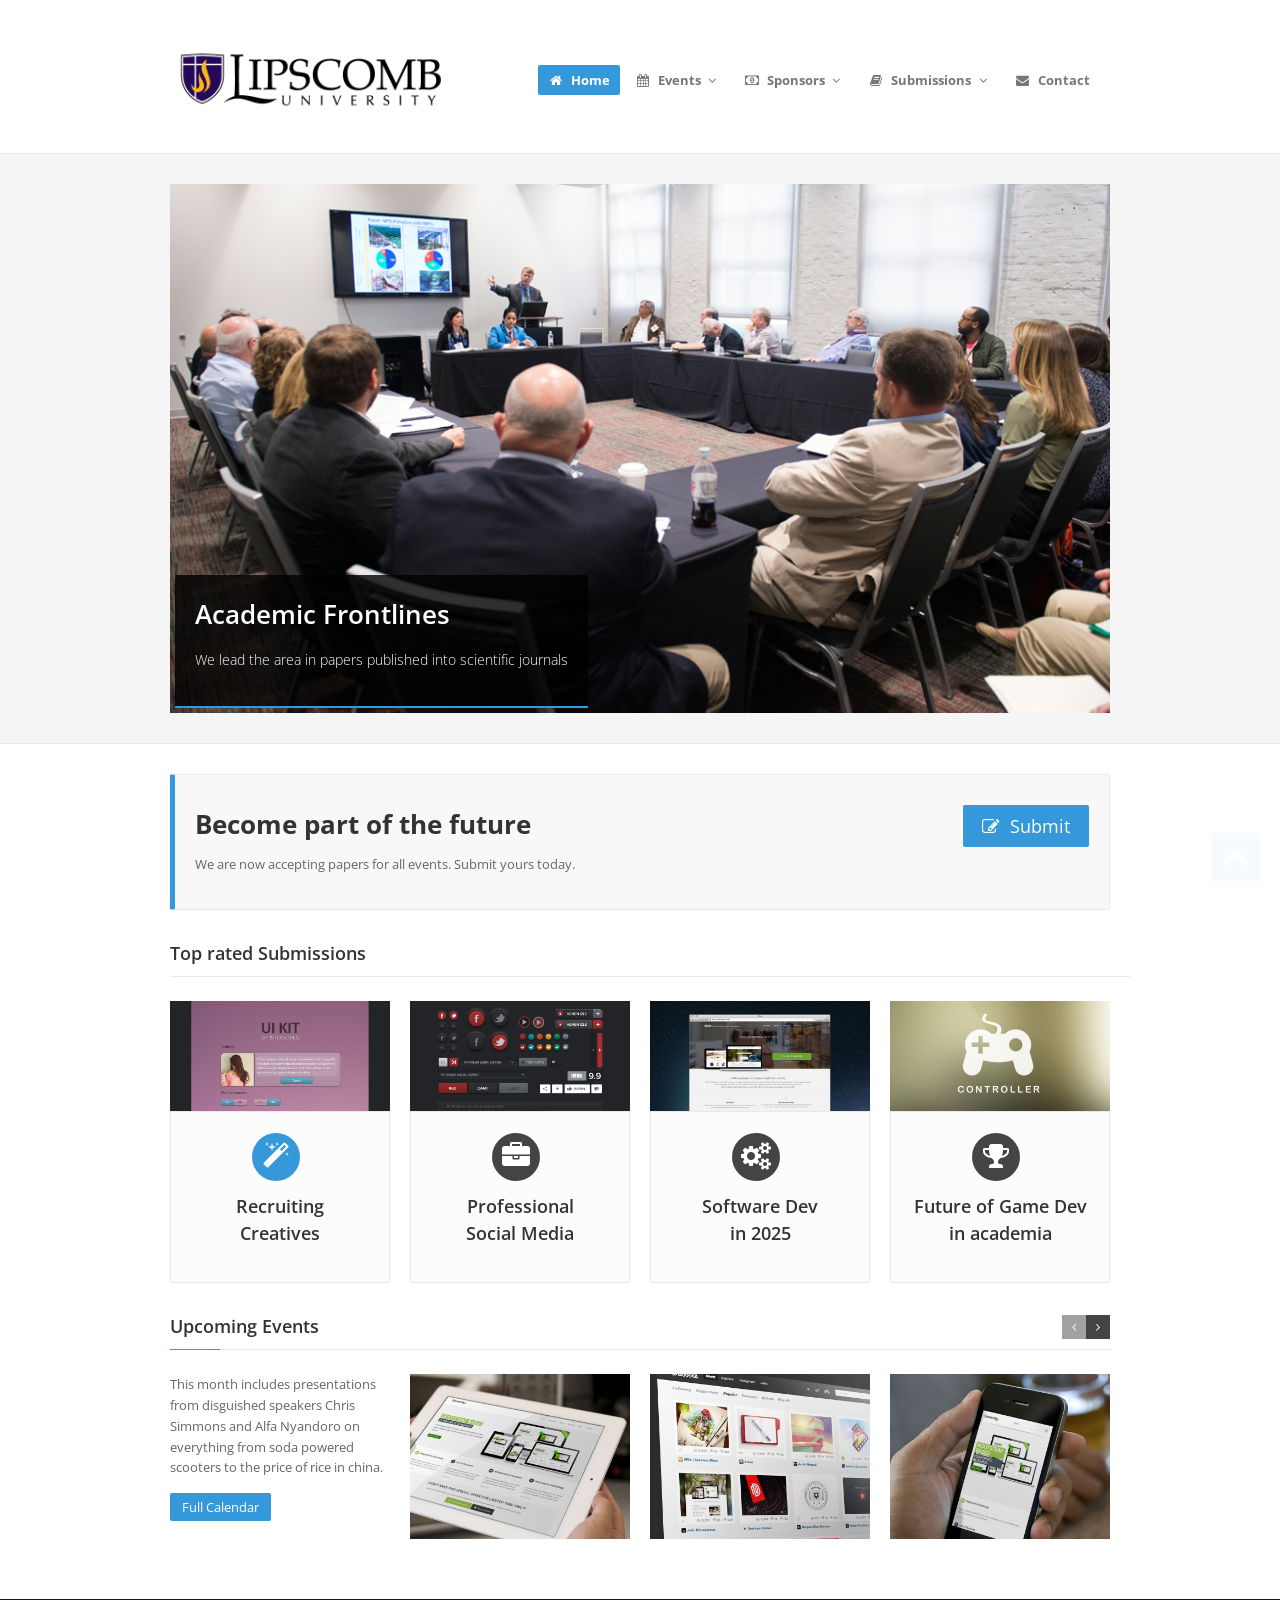
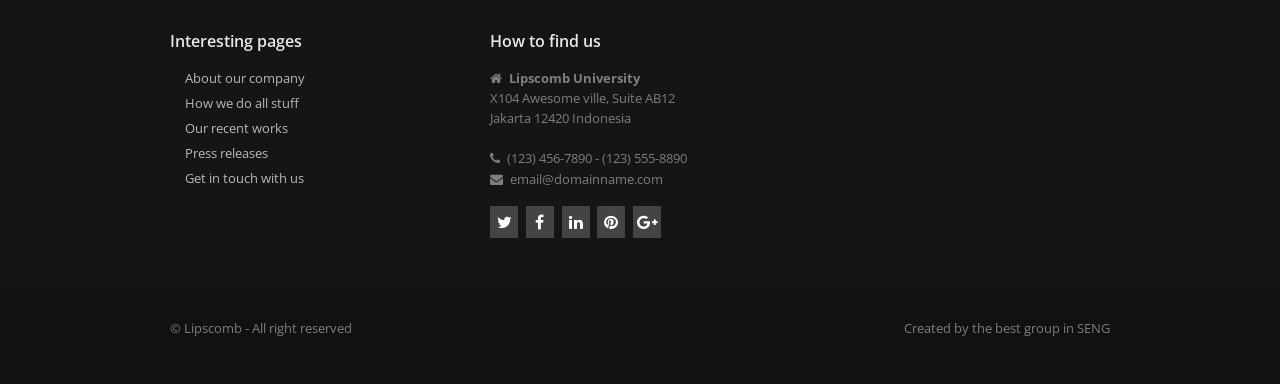
==== commit 8f1e4d91: "Customized Index Index now reflects a compatiable design" ====
--- a/Lumia/index.html
+++ b/Lumia/index.html
@@ -3,7 +3,7 @@
 
 <head>
   <meta charset="utf-8">
-  <title>Lumia - Multipurpose responsive bootstrap website template</title>
+  <title>Lipscomb Call for Papers</title>
   <meta name="viewport" content="width=device-width, initial-scale=1.0">
   <meta name="description" content="">
   <meta name="author" content="">
@@ -15,10 +15,11 @@
   <link href="assets/css/flexslider.css" rel="stylesheet">
   <link href="assets/css/style.css" rel="stylesheet">
   <link href="assets/color/default.css" rel="stylesheet">
+  <link rel="stylesheet" href="https://cdnjs.cloudflare.com/ajax/libs/font-awesome/4.7.0/css/font-awesome.min.css">
   <link href="https://fonts.googleapis.com/css?family=Droid+Serif:400,600,400italic|Open+Sans:400,600,700" rel="stylesheet">
 
   <!-- fav and touch icons -->
-  <link rel="shortcut icon" href="assets/ico/favicon.ico">
+  <link rel="shortcut icon" href="assets/ico/lipscomb.ico">
   <link rel="apple-touch-icon-precomposed" sizes="144x144" href="assets/ico/apple-touch-icon-144-precomposed.png">
   <link rel="apple-touch-icon-precomposed" sizes="114x114" href="assets/ico/apple-touch-icon-114-precomposed.png">
   <link rel="apple-touch-icon-precomposed" sizes="72x72" href="assets/ico/apple-touch-icon-72-precomposed.png">
@@ -43,7 +44,7 @@
           <div class="container">
             <!-- logo -->
             <div class="logo">
-              <a href="index.html"><img src="assets/img/logo.png" alt="" /></a>
+              <a href="index.html"><img src="assets/img/lipscomb-logo.png" alt="" /></a>
             </div>
             <!-- end logo -->
 
@@ -55,7 +56,7 @@
                     <a href="index.html"><i class="icon-home"></i> Home </a>
                   </li>
                   <li class="dropdown">
-                    <a href="#"><i class="icon-cog"></i> Features <i class="icon-angle-down"></i></a>
+                    <a href="#"><i class="icon-calendar"></i> Events <i class="icon-angle-down"></i></a>
                     <ul class="dropdown-menu">
                       <li><a href="media.html">Media</a></li>
                       <li><a href="color-scheme.html">10 Theme colors</a></li>
@@ -73,17 +74,9 @@
                       </li>
                     </ul>
                   </li>
+
                   <li class="dropdown">
-                    <a href="#"><i class="icon-leaf"></i> Pages <i class="icon-angle-down"></i></a>
-                    <ul class="dropdown-menu">
-                      <li><a href="about.html">About us</a></li>
-                      <li><a href="pricingbox.html">Pricing boxes</a></li>
-                      <li><a href="testimonials.html">Testimonials</a></li>
-                      <li><a href="404.html">404</a></li>
-                    </ul>
-                  </li>
-                  <li class="dropdown">
-                    <a href="#"><i class="icon-briefcase"></i> Portfolio <i class="icon-angle-down"></i></a>
+                    <a href="#"><i class="icon-money"></i> Sponsors <i class="icon-angle-down"></i></a>
                     <ul class="dropdown-menu">
                       <li><a href="portfolio-2cols.html">Portfolio 2 columns</a></li>
                       <li><a href="portfolio-3cols.html">Portfolio 3 columns</a></li>
@@ -92,7 +85,7 @@
                     </ul>
                   </li>
                   <li class="dropdown">
-                    <a href="#"><i class="icon-book"></i> Blog <i class="icon-angle-down"></i></a>
+                    <a href="#"><i class="icon-book"></i> Submissions <i class="icon-angle-down"></i></a>
                     <ul class="dropdown-menu">
                       <li><a href="blog-left-sidebar.html">Blog left sidebar</a></li>
                       <li><a href="blog-right-sidebar.html">Blog right sidebar</a></li>
@@ -121,24 +114,24 @@
             <div id="mainslider" class="flexslider">
               <ul class="slides">
                 <li data-thumb="assets/img/slides/flexslider/img1.jpg">
-                  <img src="assets/img/slides/flexslider/img1.jpg" alt="" />
+                  <img src="assets/img/conference.jpg" alt="" />
                   <div class="flex-caption primary">
-                    <h2>Bootstrap</h2>
-                    <p>Lorem ipsum dolor sit amet vix ceteros noluisse intellegat</p>
+                    <h2>Academic Frontlines</h2>
+                    <p>We lead the area in papers published into scientific journals</p>
                   </div>
                 </li>
-                <li data-thumb="assets/img/slides/flexslider/img2.jpg">
-                  <img src="assets/img/slides/flexslider/img2.jpg" alt="" />
+                <li data-thumb="assets/img/sponsors.jpg">
+                  <img src="assets/img/sponsors.jpg" alt="" />
                   <div class="flex-caption warning">
-                    <h2>Responsive layout</h2>
-                    <p>Lorem ipsum dolor sit amet vix ceteros noluisse intellegat</p>
+                    <h2>Join our team of Sponsors!</h2>
+                    <p>Join at the Bronze, Silver, or Gold level!</p>
                   </div>
                 </li>
                 <li data-thumb="assets/img/slides/flexslider/img3.jpg">
-                  <img src="assets/img/slides/flexslider/img3.jpg" alt="" />
+                  <img src="assets/img/staff.jpg" alt="" />
                   <div class="flex-caption success">
-                    <h2>Rich of features</h2>
-                    <p>Lorem ipsum dolor sit amet vix ceteros noluisse intellegat</p>
+                    <h2>Nations leading Speakers</h2>
+                    <p>Dont they look happy? Do you want to be happy too?</p>
                   </div>
                 </li>
               </ul>
@@ -156,14 +149,14 @@
             <div class="call-action">
 
               <div class="text">
-                <h2>You should love this stand out call action</h2>
+                <h2>Become part of the future</h2>
                 <p>
-                  Hover this call action box and see the call action button play nice animation to seek attention
+                  We are now accepting papers for all events. Submit yours today.
                 </p>
               </div>
               <div class="cta">
                 <a class="btn btn-large btn-theme" href="#">
-							<i class="icon-plane icon-white"></i> Get a quote </a>
+							<i class="icon-edit icon-white"></i> Submit </a>
               </div>
 
             </div>
@@ -171,13 +164,15 @@
           </div>
         </div>
 
+
         <div class="row">
+          <h4 class="rheading" style="left:20px;"> Top rated Submissions </h4>
           <div class="span3 features e_pulse">
             <img src="assets/img/dummies/img1.jpg" alt="" />
             <div class="box">
               <div class="divcenter">
                 <a href="#"><i class="icon-circled icon-48 icon-magic active icon"></i></a>
-                <h4>Responsive <br />twitter bootstrap</h4>
+                <h4>Recruiting <br />Creatives</h4>
               </div>
             </div>
           </div>
@@ -187,7 +182,7 @@
             <div class="box">
               <div class="divcenter">
                 <a href="#"><i class="icon-circled icon-48 icon-briefcase icon"></i></a>
-                <h4>Unparalleled <br />premium support</h4>
+                <h4>Professional <br />Social Media</h4>
               </div>
             </div>
           </div>
@@ -197,7 +192,7 @@
             <div class="box">
               <div class="divcenter">
                 <a href="#"><i class="icon-circled icon-48 icon-cogs icon"></i></a>
-                <h4>Valid <br />HTML code</h4>
+                <h4>Software Dev<br />in 2025</h4>
               </div>
             </div>
           </div>
@@ -206,8 +201,8 @@
             <img src="assets/img/dummies/img4.jpg" alt="" />
             <div class="box">
               <div class="divcenter">
-                <a href="#"><i class="icon-circled icon-48 icon-bullhorn icon"></i></a>
-                <h4>Flexible <br />multi usage</h4>
+                <a href="#"><i class="icon-circled icon-48 icon-trophy icon"></i></a>
+                <h4>Future of Game Dev in academia</h4>
               </div>
             </div>
           </div>
@@ -215,15 +210,15 @@
 
         <div class="row">
           <div class="span12">
-            <h4 class="rheading">Recent works<span></span></h4>
+            <h4 class="rheading">Upcoming Events<span></span></h4>
             <div class="row">
               <div class="span3">
 
                 <p class="hidden-phone">
-                  Lorem ipsum dolor sit amet, consectetur adipiscing elit. Ut in lacus rhoncus elit egestas luctus. Nullam at lectus augue.
+                  This month includes presentations from disguished speakers Chris Simmons and Alfa Nyandoro on everything from soda powered scooters to the price of rice in china.
                 </p>
 
-                <a href="#" class="btn btn-theme">Read More</a>
+                <a href="#" class="btn btn-theme">Full Calendar</a>
               </div>
 
               <div class="span9">
@@ -235,13 +230,13 @@
                         <img src="assets/img/dummies/work1.jpg" alt="" />
                         <article class="da-animate da-slideFromRight">
                           <a class="zoom" data-pretty="prettyPhoto" href="assets/img/dummies/big1.jpg">
-														<i class="icon-zoom-in icon-rounded icon-48 active"></i>
-													</a>
-                          <a href="portfolio-detail.html">
-														<i class="icon-link icon-rounded icon-48 active"></i>
-													</a>
-                          <div class="hidden-tablet">
-                            <p>Serenity theme</p>
+														<i class="icon-eye-open icon-rounded icon-48 active"></i>
+													</a>
+                          <a href="portfolio-detail.html">
+														<i class="icon-calendar icon-rounded icon-48 active"></i>
+													</a>
+                          <div class="hidden-tablet">
+                            <p>Tablet Computing Seminar</p>
                           </div>
                         </article>
                       </li>
@@ -250,13 +245,13 @@
                         <img src="assets/img/dummies/work2.jpg" alt="" />
                         <article class="da-animate da-slideFromRight">
                           <a class="zoom" data-pretty="prettyPhoto" href="assets/img/dummies/big1.jpg">
-														<i class="icon-zoom-in icon-rounded icon-48 active"></i>
-													</a>
-                          <a href="portfolio-detail.html">
-														<i class="icon-link icon-rounded icon-48 active"></i>
-													</a>
-                          <div class="hidden-tablet">
-                            <p>Dark apps</p>
+														<i class="icon-eye-open icon-rounded icon-48 active"></i>
+													</a>
+                          <a href="portfolio-detail.html">
+														<i class="icon-calendar icon-rounded icon-48 active"></i>
+													</a>
+                          <div class="hidden-tablet">
+                            <p>UI Color Schemes and the Human Brain</p>
                           </div>
                         </article>
                       </li>
@@ -265,13 +260,13 @@
                         <img src="assets/img/dummies/work3.jpg" alt="" />
                         <article class="da-animate da-slideFromRight">
                           <a class="zoom" data-pretty="prettyPhoto" href="assets/img/dummies/big1.jpg">
-														<i class="icon-zoom-in icon-rounded icon-48 active"></i>
-													</a>
-                          <a href="portfolio-detail.html">
-														<i class="icon-link icon-rounded icon-48 active"></i>
-													</a>
-                          <div class="hidden-tablet">
-                            <p>Mobile apps</p>
+														<i class="icon-eye-open icon-rounded icon-48 active"></i>
+													</a>
+                          <a href="portfolio-detail.html">
+														<i class="icon-calendar icon-rounded icon-48 active"></i>
+													</a>
+                          <div class="hidden-tablet">
+                            <p>Secure Geocaching</p>
                           </div>
                         </article>
                       </li>
@@ -349,21 +344,12 @@
               </ul>
             </div>
           </div>
-          <div class="span4">
-            <div class="widget">
-              <h5>Flickr photostream</h5>
-              <div class="flickr-badge">
-                <script type="text/javascript" src="http://www.flickr.com/badge_code_v2.gne?count=9&amp;display=random&amp;size=s&amp;layout=x&amp;source=user&amp;user=34178660@N03"></script>
-
-              </div>
-              <div class="clear"></div>
-            </div>
-          </div>
+
           <div class="span4">
             <div class="widget">
               <h5>How to find us</h5>
               <address>
-								<i class="icon-home"></i> <strong>Lumia company, Inc.</strong><br>
+								<i class="icon-home"></i> <strong>Lipscomb University</strong><br>
 								X104 Awesome ville, Suite AB12<br>
 								Jakarta 12420 Indonesia
 								</address>
@@ -389,7 +375,7 @@
           <div class="row">
             <div class="span6">
               <p>
-                &copy; Lumia - All right reserved
+                &copy; Lipscomb - All right reserved
               </p>
             </div>
             <div class="span6">
@@ -401,7 +387,7 @@
                     Licensing information: https://bootstrapmade.com/license/
                     Purchase the pro version with working PHP/AJAX contact form: https://bootstrapmade.com/buy/?theme=Lumia
                   -->
-                  Created by <a href="https://bootstrapmade.com/">BootstrapMade</a>
+                  Created by the best group in SENG
                 </div>
               </div>
             </div>
--- a/Lumia/assets/css/style.css
+++ b/Lumia/assets/css/style.css
@@ -105,15 +105,25 @@
 	float:left;
   padding: 0;
   margin-left:0;
+  display: inline-block;
+  width: 30%;
 }
 
 /* navigation */
 header .navbar {
 	padding:30px 0 25px;
+	
+}
+
+.navigation{
+	position: absolute;
+    left: 42%;
+    top: 65px;
 }
 
 .navbar .nav {
 	margin:0;
+	
 }
 
 .navbar ul li {
@@ -157,6 +167,7 @@
 }
 .navbar ul.topnav {
 	float:right;
+	top:50%;
 }
 
 .navbar .nav > li > a {
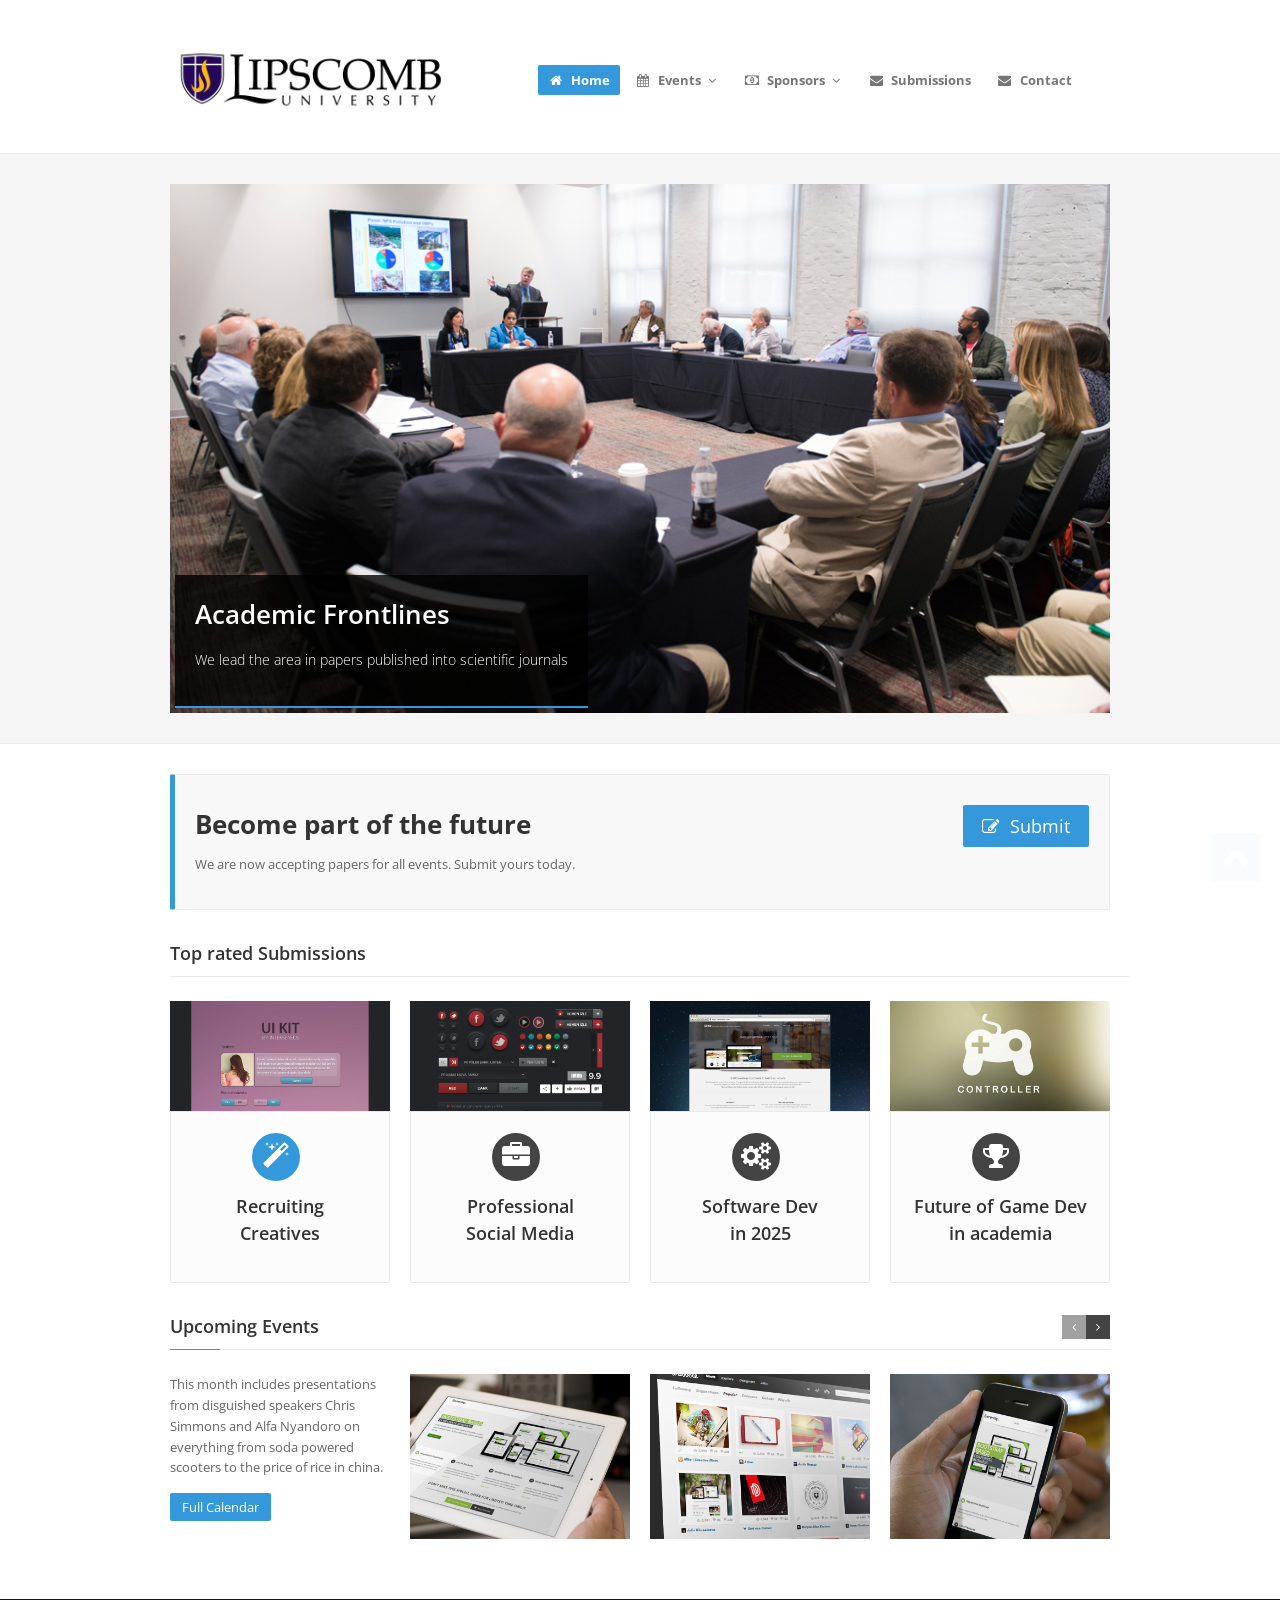
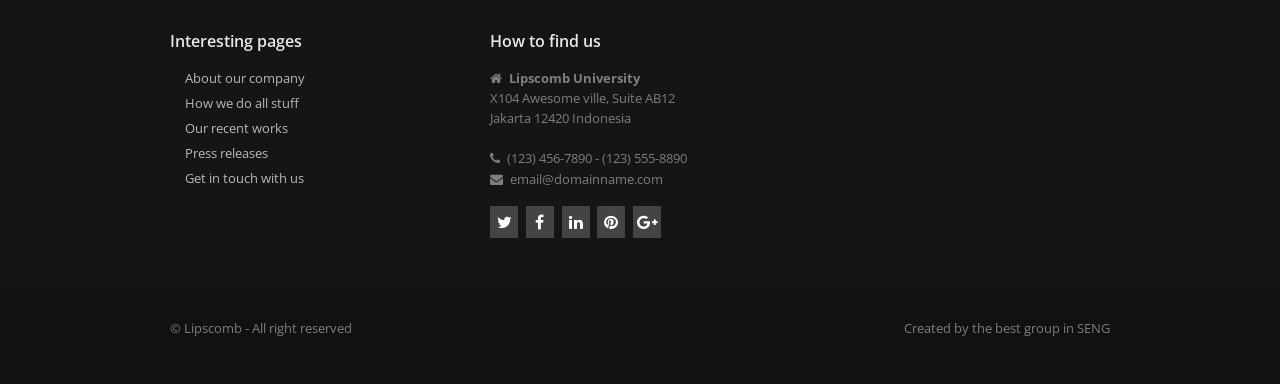
==== commit 7edf5938: "Submissions Page-ish" ====
--- a/Lumia/index.html
+++ b/Lumia/index.html
@@ -84,14 +84,8 @@
                       <li><a href="portfolio-detail.html">Portfolio detail</a></li>
                     </ul>
                   </li>
-                  <li class="dropdown">
-                    <a href="#"><i class="icon-book"></i> Submissions <i class="icon-angle-down"></i></a>
-                    <ul class="dropdown-menu">
-                      <li><a href="blog-left-sidebar.html">Blog left sidebar</a></li>
-                      <li><a href="blog-right-sidebar.html">Blog right sidebar</a></li>
-                      <li><a href="post-left-sidebar.html">Post left sidebar</a></li>
-                      <li><a href="post-right-sidebar.html">Post right sidebar</a></li>
-                    </ul>
+                  <li>
+                    <a href="submissions.html"><i class="icon-envelope-alt"></i> Submissions</a>
                   </li>
                   <li>
                     <a href="contact.html"><i class="icon-envelope-alt"></i> Contact</a>
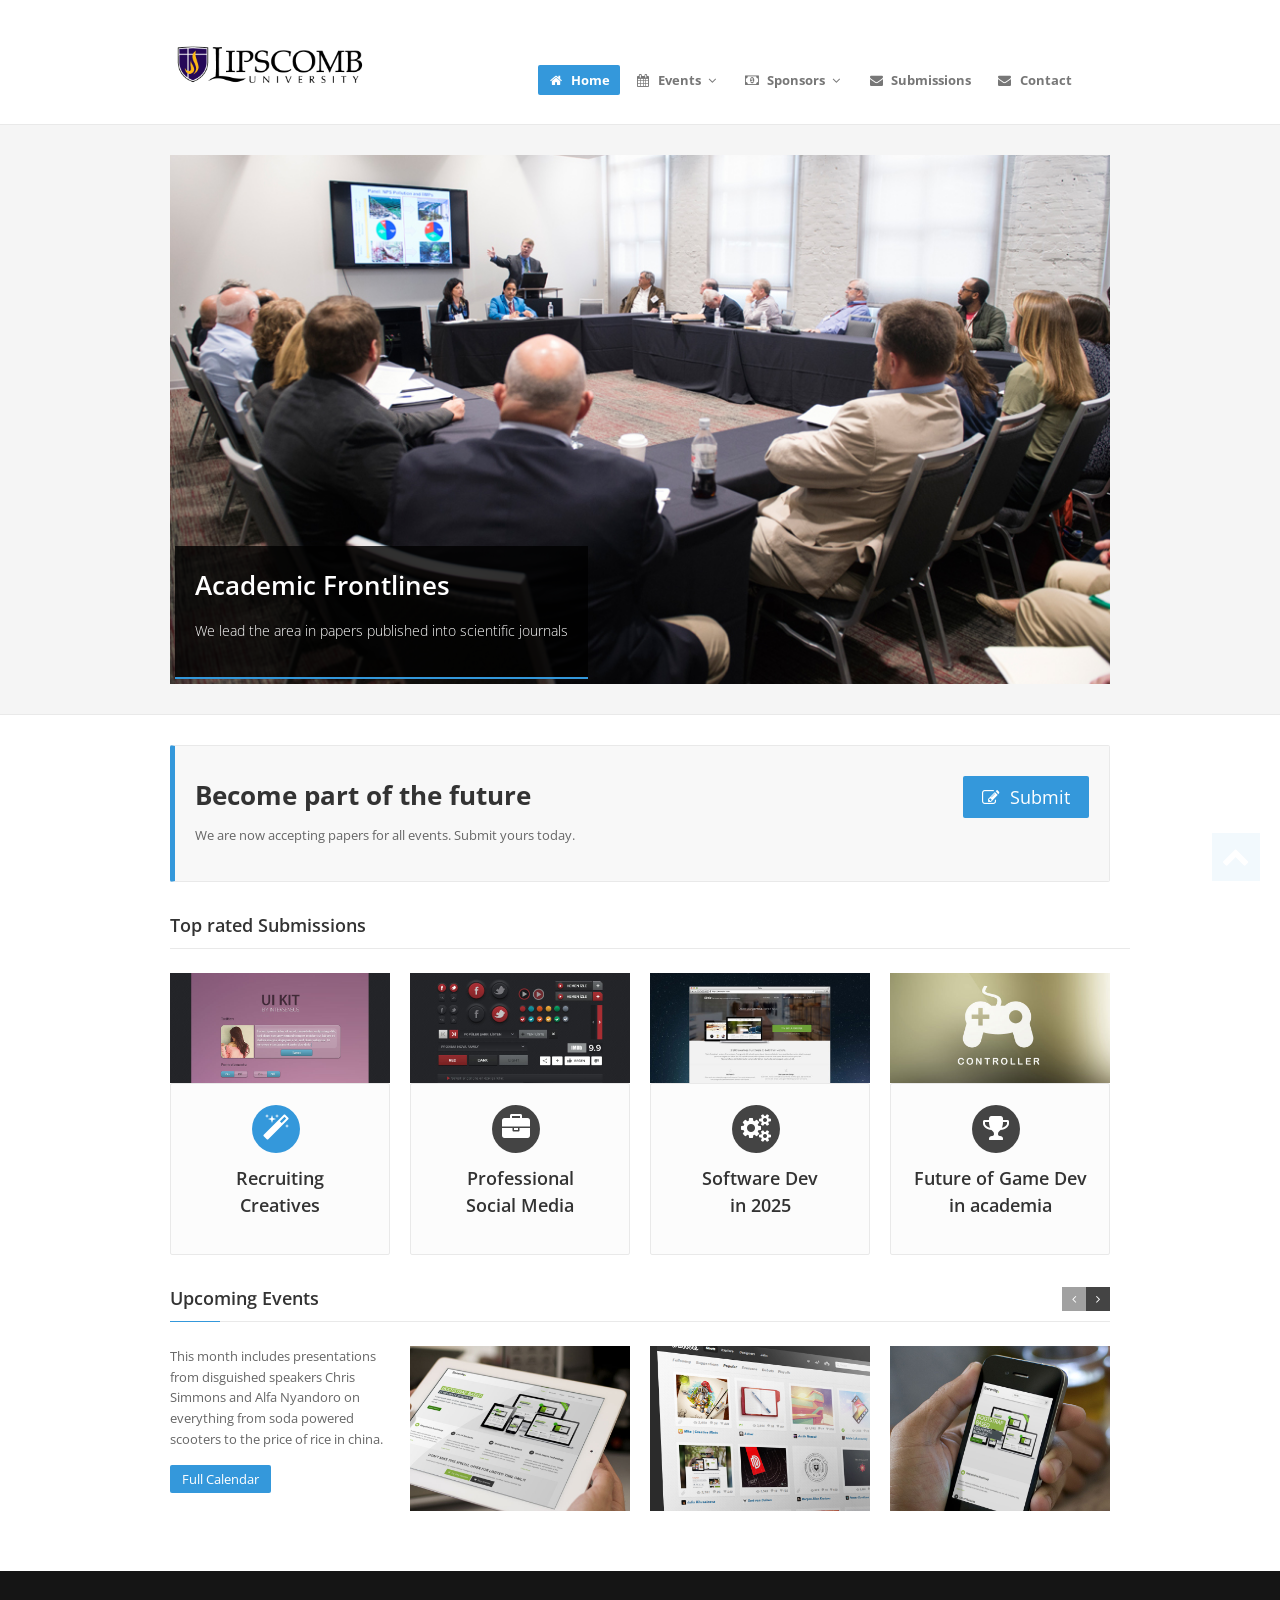
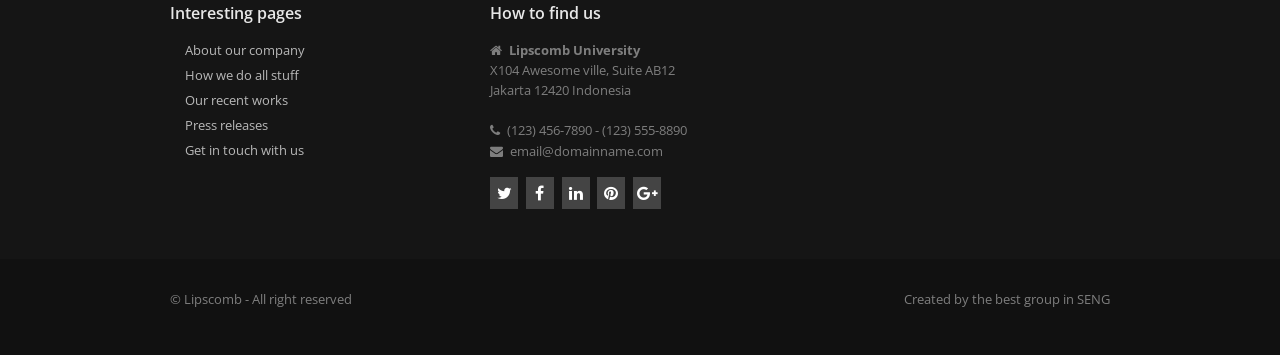
==== commit 106707fb: "Zach 11/12 4:10 The login page now has a visual style." ====
--- a/Lumia/index.html
+++ b/Lumia/index.html
@@ -44,7 +44,7 @@
           <div class="container">
             <!-- logo -->
             <div class="logo">
-              <a href="index.html"><img src="assets/img/lipscomb-logo.png" alt="" /></a>
+              <a href="index.html"><img src="assets/img/lipscomb-logo.png" width=200 heigh=40 alt="" /></a>
             </div>
             <!-- end logo -->
 
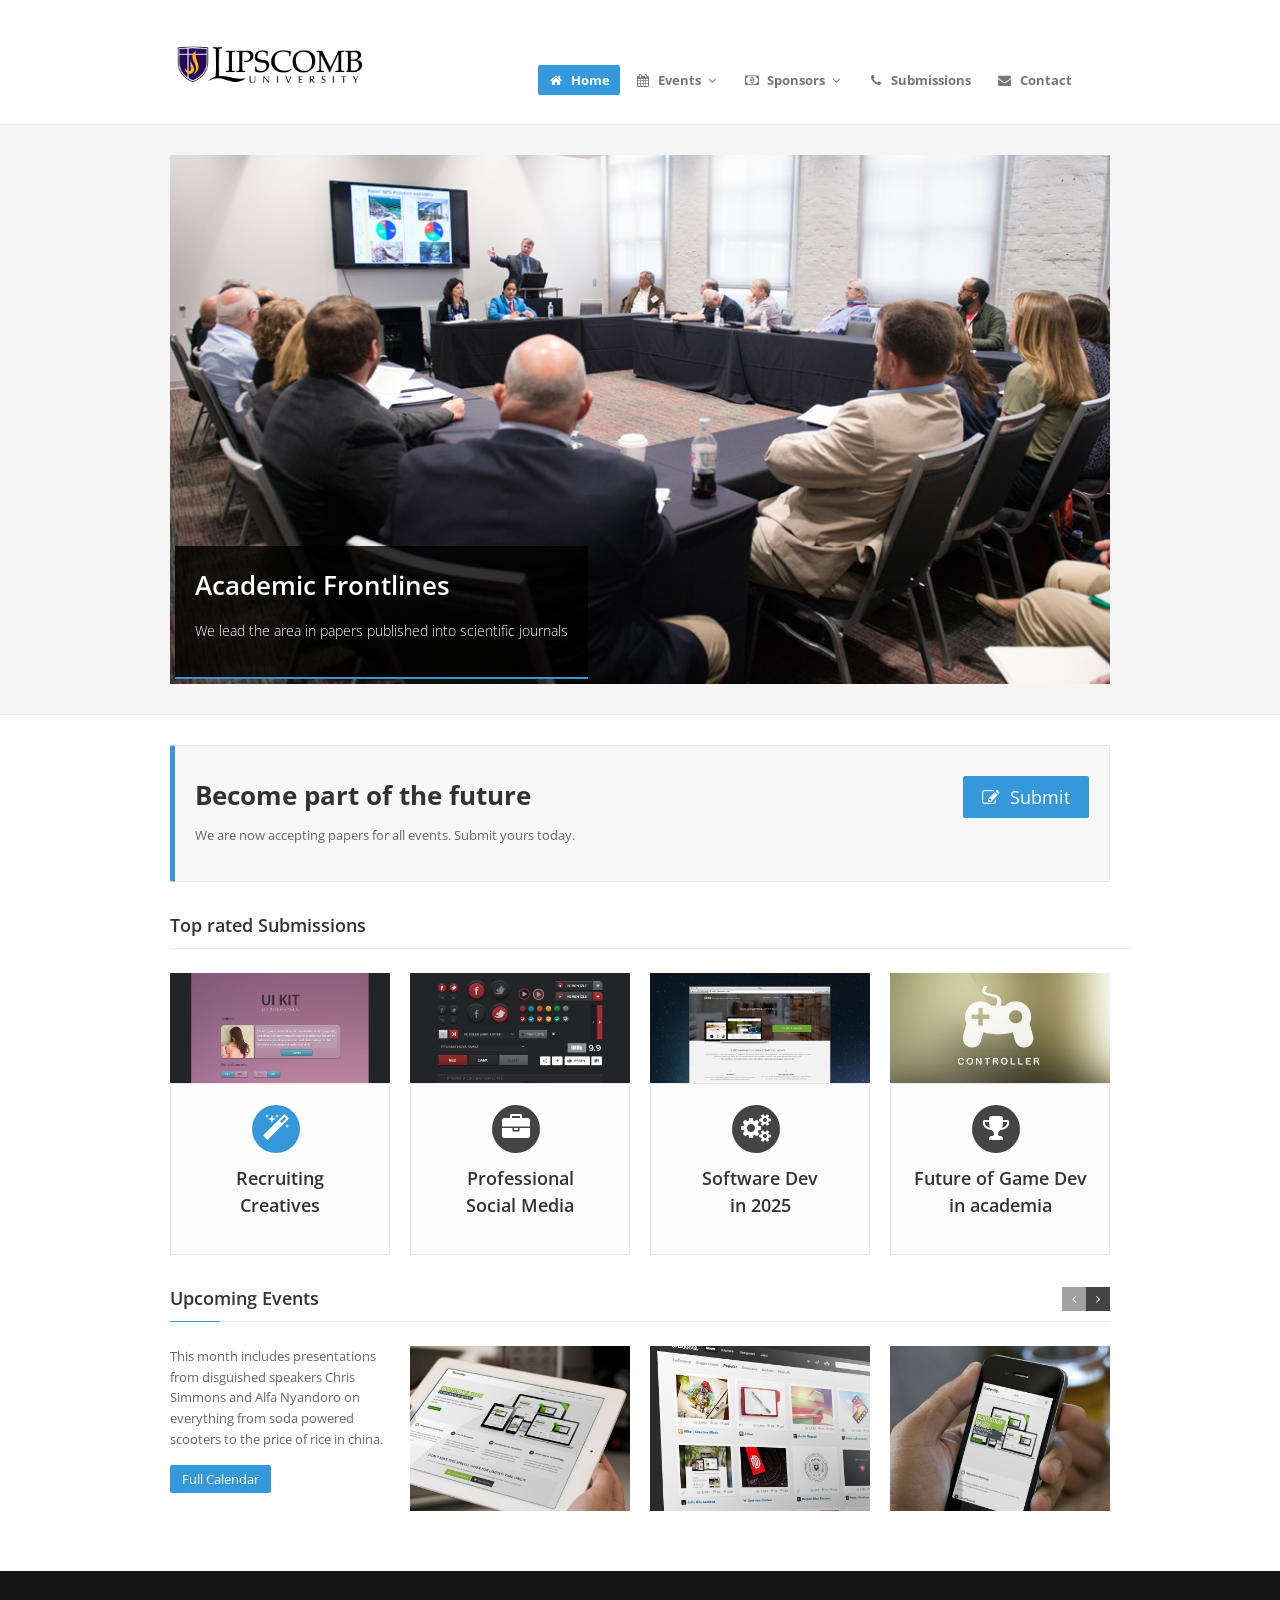
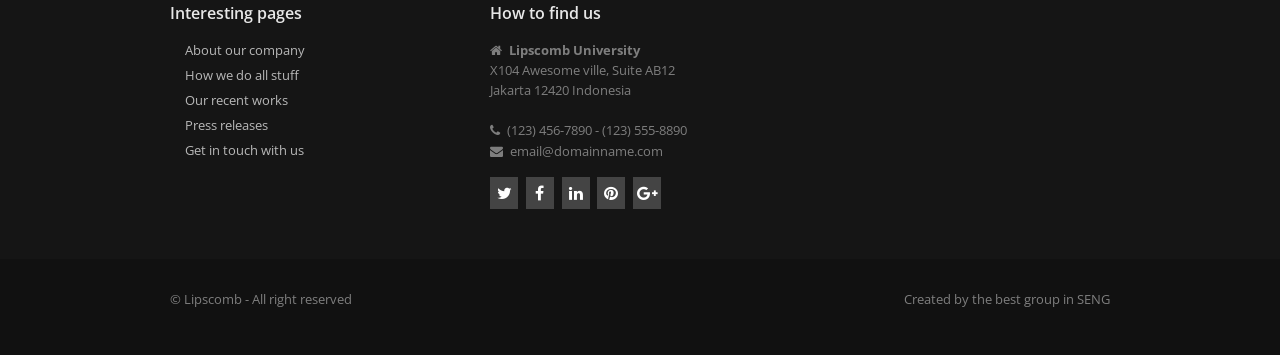
==== commit ddf876ec: "Fixed Icons Fixed Contact Paige and updated Nav bar icons" ====
--- a/Lumia/index.html
+++ b/Lumia/index.html
@@ -85,7 +85,7 @@
                     </ul>
                   </li>
                   <li>
-                    <a href="submissions.html"><i class="icon-envelope-alt"></i> Submissions</a>
+                    <a href="submissions.html"><i class="icon-phone"></i> Submissions</a>
                   </li>
                   <li>
                     <a href="contact.html"><i class="icon-envelope-alt"></i> Contact</a>
--- a/Lumia/assets/css/style.css
+++ b/Lumia/assets/css/style.css
@@ -112,7 +112,7 @@
 /* navigation */
 header .navbar {
 	padding:30px 0 25px;
-	
+
 }
 
 .navigation{
@@ -123,7 +123,7 @@
 
 .navbar .nav {
 	margin:0;
-	
+
 }
 
 .navbar ul li {
@@ -132,6 +132,14 @@
 
 .navbar ul li li {
 	margin-right:0;
+}
+
+.navbar .nav li a:hover {
+	background:#181818;
+	color:#fff;
+  -webkit-border-radius: 2px;
+     -moz-border-radius: 2px;
+          border-radius: 2px;
 }
 
 .navbar .nav li a:hover {
@@ -270,7 +278,9 @@
 	padding-left:20px;
 }
 
-
+#adminMenu{
+	display: none;
+}
 nav select {
 	display:none;
 }
